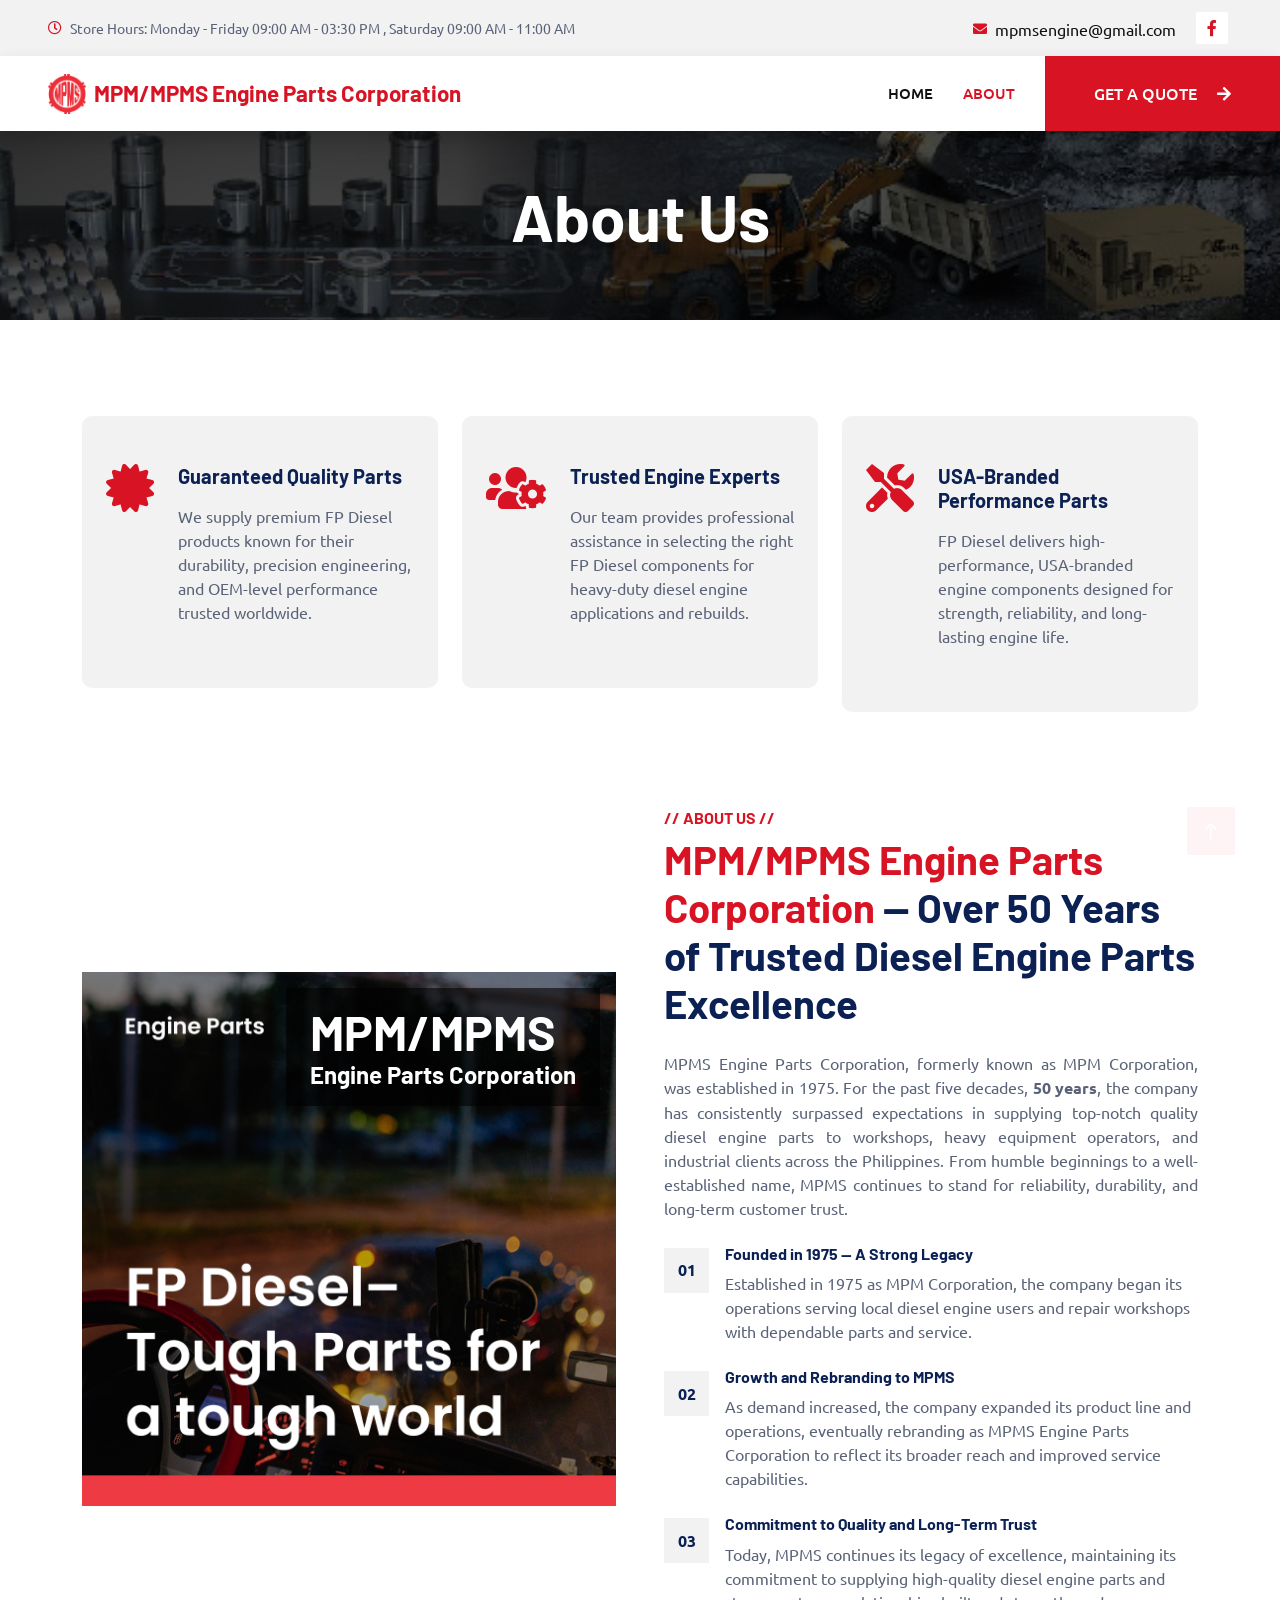
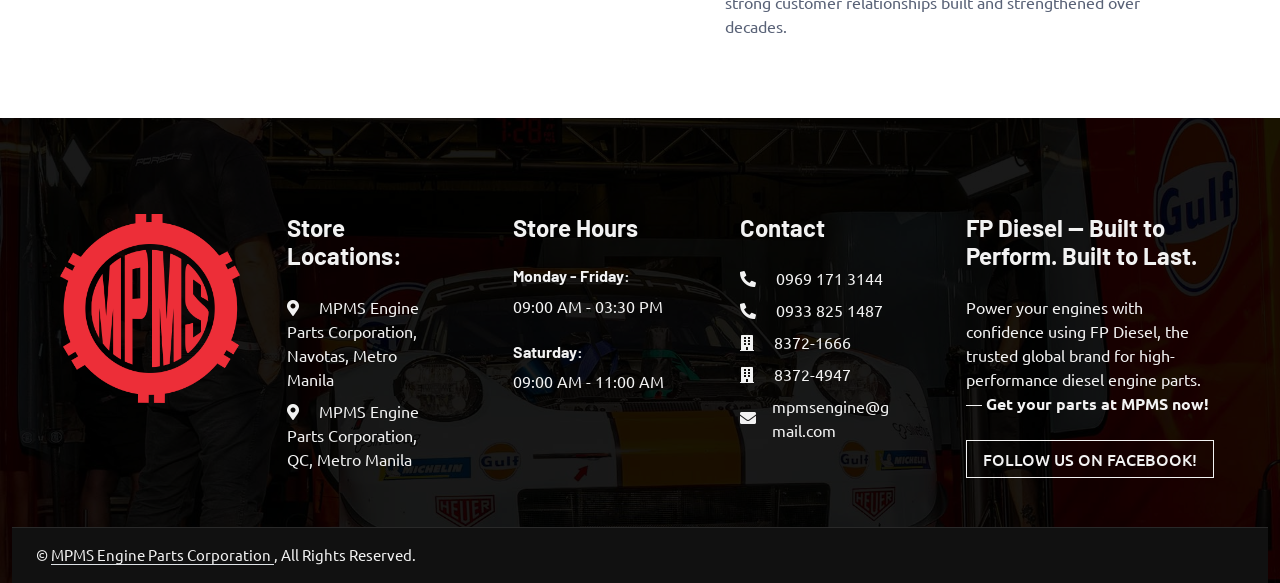
==== about.html @ 80868a24 "first" ====
<!DOCTYPE html>
<html lang="en">

<head>
    <meta charset="utf-8">
    <title>MPM/MPMS Engine Parts Corp.</title>
    <meta content="width=device-width, initial-scale=1.0" name="viewport">
    <meta content="" name="keywords">
    <meta content="" name="description">

    <!-- Favicon -->
    <link rel="icon" type="image/png" href="img/MPMSLogo.png">

    <!-- Google Web Fonts -->
    <link rel="preconnect" href="https://fonts.googleapis.com">
    <link rel="preconnect" href="https://fonts.gstatic.com" crossorigin>
    <link href="https://fonts.googleapis.com/css2?family=Barlow:wght@600;700&family=Ubuntu:wght@400;500&display=swap" rel="stylesheet"> 

    <!-- Icon Font Stylesheet -->
    <link href="https://cdnjs.cloudflare.com/ajax/libs/font-awesome/5.10.0/css/all.min.css" rel="stylesheet">
    <link href="https://cdn.jsdelivr.net/npm/bootstrap-icons@1.4.1/font/bootstrap-icons.css" rel="stylesheet">

    <!-- Libraries Stylesheet -->
    <link href="lib/animate/animate.min.css" rel="stylesheet">
    <link href="lib/owlcarousel/assets/owl.carousel.min.css" rel="stylesheet">
    <link href="lib/tempusdominus/css/tempusdominus-bootstrap-4.min.css" rel="stylesheet" />

    <!-- Customized Bootstrap Stylesheet -->
    <link href="css/bootstrap.min.css" rel="stylesheet">

    <!-- Template Stylesheet -->
    <link href="css/style.css" rel="stylesheet">
</head>

<body>
    <!-- Spinner Start -->
    <div id="spinner" class="show bg-white position-fixed translate-middle w-100 vh-100 top-50 start-50 d-flex align-items-center justify-content-center">
        <div class="spinner-border text-primary" style="width: 3rem; height: 3rem;" role="status">
            <span class="sr-only">Loading...</span>
        </div>
    </div>
    <!-- Spinner End -->


<!-- Topbar Start -->
<div class="container-fluid bg-light p-0">
    <div class="row gx-0 d-none d-lg-flex">

        <!-- LEFT SIDE -->
        <div class="col-lg-7 px-5 text-start">

            <div class="h-100 d-inline-flex align-items-center py-3">
                <small class="far fa-clock text-primary me-2"></small>
                <small>Store Hours: Monday - Friday 09:00 AM - 03:30 PM , Saturday 09:00 AM - 11:00 AM</small>
            </div>

        </div>

        <!-- RIGHT SIDE -->
        <div class="col-lg-5 px-5 text-end">

            <!-- PHONE -->
            <!--<div class="h-100 d-inline-flex align-items-center py-3 me-3">
                <small class="fa fa-phone-alt text-primary me-2"></small>
                <small>0969 171 3144 / 0933 825 1487</small>
            </div>-->

            <!-- EMAIL (NEW) -->
            <div class="h-100 d-inline-flex align-items-center py-3 me-3">
                <small class="fa fa-envelope text-primary me-2"></small>
                <a href="mailto:mpmsengine@gmail.com" class="text-decoration-none text-dark">
    mpmsengine@gmail.com
</a>
            </div>

            <!-- SOCIAL ICONS -->
            <div class="h-100 d-inline-flex align-items-center">

                <a class="btn btn-sm-square bg-white text-primary me-1"
                   href="https://www.facebook.com/MPMSEnginePartsCorporation"
                   target="_blank">
                    <i class="fab fa-facebook-f"></i>
                </a>

            </div>

        </div>

    </div>
</div>
<!-- Topbar End -->


<!-- Navbar Start -->
<nav class="navbar navbar-expand-lg bg-white navbar-light shadow sticky-top p-0">

    <!-- LOGO + TITLE -->
    <a href="index.html"
       class="navbar-brand d-flex align-items-center px-3 px-lg-5 m-0">

        <!-- REPLACED ICON WITH IMAGE LOGO -->
        <img src="img/MPMSLogo.png"
             alt="MPMS Logo"
             class="me-2"
             style="height:40px; width:auto;">

        <h2 class="m-0 text-primary brand-title">
            MPM/MPMS Engine Parts Corporation
        </h2>
    </a>

    <!-- MOBILE TOGGLER -->
    <button type="button"
            class="navbar-toggler me-3"
            data-bs-toggle="collapse"
            data-bs-target="#navbarCollapse">

        <span class="navbar-toggler-icon"></span>
    </button>

    <!-- NAV LINKS -->
    <div class="collapse navbar-collapse" id="navbarCollapse">
        <div class="navbar-nav ms-auto p-4 p-lg-0">

            <a href="index.html" class="nav-item nav-link">Home</a>

            <a href="about.html" class="nav-item nav-link active">About</a>

            <!--<a href="service.html" class="nav-item nav-link">Services</a>-->

            <a href="contact.html" class="nav-item nav-link d-lg-none">
                Contact
            </a>

        </div>

        <!-- DESKTOP BUTTON -->
        <a href="contact.html"
           class="btn btn-primary py-4 px-lg-5 d-none d-lg-block">
            Get A Quote
            <i class="fa fa-arrow-right ms-3"></i>
        </a>
    </div>
</nav>
<!-- Navbar End -->


<!-- RESPONSIVE NAVBAR CSS -->
<style>

    .navbar {
        min-height: 75px;
    }

    /* AUTO SCALING TEXT */
    .brand-title {
        font-size: clamp(0.85rem, 2vw, 1.4rem);
        white-space: normal;
        line-height: 1.2;
    }

    @media (max-width: 991px) {

        .navbar-brand {
            width: 80%;
            padding-right: 10px;
        }

        .navbar-toggler {
            flex-shrink: 0;
        }

        .navbar-collapse {
            background: #fff;
            padding-bottom: 15px;
        }

        .navbar-nav .nav-link {
            padding: 10px 0;
        }
    }

    @media (max-width: 576px) {

        .navbar-brand {
            width: 75%;
        }
    }

</style>



    <!-- Page Header Start -->
    <div class="container-fluid page-header mb-5 p-0" style="background-image: url(img/Header.jpg);">
        <div class="container-fluid page-header-inner py-5">
            <div class="container text-center">
                <h1 class="display-3 text-white mb-3 animated slideInDown">About Us</h1>
                <nav aria-label="breadcrumb">
                    <!--<ol class="breadcrumb justify-content-center text-uppercase">
                        <li class="breadcrumb-item"><a href="#">Home</a></li>
                        <li class="breadcrumb-item"><a href="#">Pages</a></li>
                        <li class="breadcrumb-item text-white active" aria-current="page">About</li>
                    </ol>-->
                </nav>
            </div>
        </div>
    </div>
    <!-- Page Header End -->


<!-- Service Start -->
<div class="container-xxl py-5">
    <div class="container">
        <div class="row g-4">

            <!-- SERVICE 1 -->
            <div class="col-lg-4 col-md-6 wow fadeInUp" data-wow-delay="0.1s">
                <div class="d-flex bg-light py-5 px-4 service-card">
                    <i class="fa fa-certificate fa-3x text-primary flex-shrink-0"></i>
                    <div class="ps-4">
                        <h5 class="mb-3">Guaranteed Quality Parts</h5>
                        <p>
                            We supply premium FP Diesel products known for their durability,
                            precision engineering, and OEM-level performance trusted worldwide.
                        </p>
                        <!--<a class="text-secondary border-bottom" href="#">Learn More</a>-->
                    </div>
                </div>
            </div>

            <!-- SERVICE 2 -->
            <div class="col-lg-4 col-md-6 wow fadeInUp" data-wow-delay="0.3s">
                <div class="d-flex bg-light py-5 px-4 service-card">
                    <i class="fa fa-users-cog fa-3x text-primary flex-shrink-0"></i>
                    <div class="ps-4">
                        <h5 class="mb-3">Trusted Engine Experts</h5>
                        <p>
                            Our team provides professional assistance in selecting the right FP Diesel
                            components for heavy-duty diesel engine applications and rebuilds.
                        </p>
                        <!--<a class="text-secondary border-bottom" href="#">Learn More</a>-->
                    </div>
                </div>
            </div>

            <!-- SERVICE 3 -->
            <div class="col-lg-4 col-md-6 wow fadeInUp" data-wow-delay="0.5s">
                <div class="d-flex bg-light py-5 px-4 service-card">
                    <i class="fa fa-tools fa-3x text-primary flex-shrink-0"></i>
                    <div class="ps-4">
                        <h5 class="mb-3">USA-Branded Performance Parts</h5>
                        <p>
                            FP Diesel delivers high-performance, USA-branded engine components
                            designed for strength, reliability, and long-lasting engine life.
                        </p>
                        <!--<a class="text-secondary border-bottom" href="#">Learn More</a>-->
                    </div>
                </div>
            </div>

        </div>
    </div>
</div>
<!-- Service End -->


<!-- About Start -->
<style>
/* Desktop ONLY justification */
@media (min-width: 992px) {
    .text-justify-desktop {
        text-align: justify;
        text-justify: inter-word;
    }
}

/* Mobile readability fallback */
@media (max-width: 991.98px) {
    .text-justify-desktop {
        text-align: left;
    }
}
</style>

<div class="container-xxl py-5">
    <div class="container">
        <div class="row g-5 align-items-center">

            <!-- IMAGE -->
            <div class="col-lg-6 d-flex align-items-center">
                <div class="position-relative w-100 wow fadeIn" data-wow-delay="0.1s">

                    <img class="img-fluid w-100"
                         src="img/engineparts.jpg"
                         alt="MPMS Engine Parts Corporation">

                    <div class="position-absolute top-0 end-0 m-3 py-3 px-4"
                         style="background: rgba(0, 0, 0, 0.6);">
                        <h1 class="display-5 text-white mb-0">MPM/MPMS</h1>
                        <h4 class="text-white mb-0">Engine Parts Corporation</h4>
                    </div>

                </div>
            </div>

            <!-- CONTENT -->
            <div class="col-lg-6">

                <h6 class="text-primary text-uppercase">// About Us //</h6>

                <h1 class="mb-4">
                    <span class="text-primary">MPM/MPMS Engine Parts Corporation</span>
                    — Over 50 Years of Trusted Diesel Engine Parts Excellence
                </h1>

                <p class="mb-4 text-justify-desktop">
                    MPMS Engine Parts Corporation, formerly known as MPM Corporation, was established in 1975.
                    For the past five decades, <strong>50 years</strong>, the company has consistently surpassed expectations in
                    supplying top-notch quality diesel engine parts to workshops, heavy equipment operators,
                    and industrial clients across the Philippines. From humble beginnings to a well-established name,
                    MPMS continues to stand for reliability, durability, and long-term customer trust.
                </p>

                <div class="row g-4 mb-3 pb-3">

                    <!-- 1 -->
                    <div class="col-12 wow fadeIn" data-wow-delay="0.1s">
                        <div class="d-flex">
                            <div class="bg-light d-flex flex-shrink-0 align-items-center justify-content-center mt-1"
                                 style="width: 45px; height: 45px;">
                                <span class="fw-bold text-secondary">01</span>
                            </div>
                            <div class="ps-3">
                                <h6>Founded in 1975 — A Strong Legacy</h6>
                                <span>
                                    Established in 1975 as MPM Corporation, the company began its operations
                                    serving local diesel engine users and repair workshops with dependable parts and service.
                                </span>
                            </div>
                        </div>
                    </div>

                    <!-- 2 -->
                    <div class="col-12 wow fadeIn" data-wow-delay="0.3s">
                        <div class="d-flex">
                            <div class="bg-light d-flex flex-shrink-0 align-items-center justify-content-center mt-1"
                                 style="width: 45px; height: 45px;">
                                <span class="fw-bold text-secondary">02</span>
                            </div>
                            <div class="ps-3">
                                <h6>Growth and Rebranding to MPMS</h6>
                                <span>
                                    As demand increased, the company expanded its product line and operations,
                                    eventually rebranding as MPMS Engine Parts Corporation to reflect its broader reach
                                    and improved service capabilities.
                                </span>
                            </div>
                        </div>
                    </div>

                    <!-- 3 -->
                    <div class="col-12 wow fadeIn" data-wow-delay="0.5s">
                        <div class="d-flex">
                            <div class="bg-light d-flex flex-shrink-0 align-items-center justify-content-center mt-1"
                                 style="width: 45px; height: 45px;">
                                <span class="fw-bold text-secondary">03</span>
                            </div>
                            <div class="ps-3">
                                <h6>Commitment to Quality and Long-Term Trust</h6>
                                <span>
                                    Today, MPMS continues its legacy of excellence, maintaining its commitment to
                                    supplying high-quality diesel engine parts and strong customer relationships built
                                    and strengthened over decades.
                                </span>
                            </div>
                        </div>
                    </div>

                </div>

            </div>

        </div>
    </div>
</div>
<!-- About End -->


    <!-- Fact Start
    <div class="container-fluid fact bg-dark my-5 py-5">
        <div class="container">
            <div class="row g-4">
                <div class="col-md-6 col-lg-3 text-center wow fadeIn" data-wow-delay="0.1s">
                    <i class="fa fa-check fa-2x text-white mb-3"></i>
                    <h2 class="text-white mb-2" data-toggle="counter-up">1234</h2>
                    <p class="text-white mb-0">Years Experience</p>
                </div>
                <div class="col-md-6 col-lg-3 text-center wow fadeIn" data-wow-delay="0.3s">
                    <i class="fa fa-users-cog fa-2x text-white mb-3"></i>
                    <h2 class="text-white mb-2" data-toggle="counter-up">1234</h2>
                    <p class="text-white mb-0">Expert Technicians</p>
                </div>
                <div class="col-md-6 col-lg-3 text-center wow fadeIn" data-wow-delay="0.5s">
                    <i class="fa fa-users fa-2x text-white mb-3"></i>
                    <h2 class="text-white mb-2" data-toggle="counter-up">1234</h2>
                    <p class="text-white mb-0">Satisfied Clients</p>
                </div>
                <div class="col-md-6 col-lg-3 text-center wow fadeIn" data-wow-delay="0.7s">
                    <i class="fa fa-car fa-2x text-white mb-3"></i>
                    <h2 class="text-white mb-2" data-toggle="counter-up">1234</h2>
                    <p class="text-white mb-0">Compleate Projects</p>
                </div>
            </div>
        </div>
    </div>
    Fact End -->


    <!-- Team Start
    <div class="container-xxl py-5">
        <div class="container">
            <div class="text-center wow fadeInUp" data-wow-delay="0.1s">
                <h6 class="text-primary text-uppercase">// Our Technicians //</h6>
                <h1 class="mb-5">Our Expert Technicians</h1>
            </div>
            <div class="row g-4">
                <div class="col-lg-3 col-md-6 wow fadeInUp" data-wow-delay="0.1s">
                    <div class="team-item">
                        <div class="position-relative overflow-hidden">
                            <img class="img-fluid" src="img/team-1.jpg" alt="">
                            <div class="team-overlay position-absolute start-0 top-0 w-100 h-100">
                                <a class="btn btn-square mx-1" href=""><i class="fab fa-facebook-f"></i></a>
                                <a class="btn btn-square mx-1" href=""><i class="fab fa-twitter"></i></a>
                                <a class="btn btn-square mx-1" href=""><i class="fab fa-instagram"></i></a>
                            </div>
                        </div>
                        <div class="bg-light text-center p-4">
                            <h5 class="fw-bold mb-0">Full Name</h5>
                            <small>Designation</small>
                        </div>
                    </div>
                </div>
                <div class="col-lg-3 col-md-6 wow fadeInUp" data-wow-delay="0.3s">
                    <div class="team-item">
                        <div class="position-relative overflow-hidden">
                            <img class="img-fluid" src="img/team-2.jpg" alt="">
                            <div class="team-overlay position-absolute start-0 top-0 w-100 h-100">
                                <a class="btn btn-square mx-1" href=""><i class="fab fa-facebook-f"></i></a>
                                <a class="btn btn-square mx-1" href=""><i class="fab fa-twitter"></i></a>
                                <a class="btn btn-square mx-1" href=""><i class="fab fa-instagram"></i></a>
                            </div>
                        </div>
                        <div class="bg-light text-center p-4">
                            <h5 class="fw-bold mb-0">Full Name</h5>
                            <small>Designation</small>
                        </div>
                    </div>
                </div>
                <div class="col-lg-3 col-md-6 wow fadeInUp" data-wow-delay="0.5s">
                    <div class="team-item">
                        <div class="position-relative overflow-hidden">
                            <img class="img-fluid" src="img/team-3.jpg" alt="">
                            <div class="team-overlay position-absolute start-0 top-0 w-100 h-100">
                                <a class="btn btn-square mx-1" href=""><i class="fab fa-facebook-f"></i></a>
                                <a class="btn btn-square mx-1" href=""><i class="fab fa-twitter"></i></a>
                                <a class="btn btn-square mx-1" href=""><i class="fab fa-instagram"></i></a>
                            </div>
                        </div>
                        <div class="bg-light text-center p-4">
                            <h5 class="fw-bold mb-0">Full Name</h5>
                            <small>Designation</small>
                        </div>
                    </div>
                </div>
                <div class="col-lg-3 col-md-6 wow fadeInUp" data-wow-delay="0.7s">
                    <div class="team-item">
                        <div class="position-relative overflow-hidden">
                            <img class="img-fluid" src="img/team-4.jpg" alt="">
                            <div class="team-overlay position-absolute start-0 top-0 w-100 h-100">
                                <a class="btn btn-square mx-1" href=""><i class="fab fa-facebook-f"></i></a>
                                <a class="btn btn-square mx-1" href=""><i class="fab fa-twitter"></i></a>
                                <a class="btn btn-square mx-1" href=""><i class="fab fa-instagram"></i></a>
                            </div>
                        </div>
                        <div class="bg-light text-center p-4">
                            <h5 class="fw-bold mb-0">Full Name</h5>
                            <small>Designation</small>
                        </div>
                    </div>
                </div>
            </div>
        </div>
    </div>
    Team End -->
        

<!-- Footer Start -->
<div class="container-fluid bg-dark text-light footer pt-5 wow fadeIn"
     data-wow-delay="0.1s">

    <div class="container-fluid py-5 px-lg-5">
        <div class="row g-5 align-items-start justify-content-between">

            <!-- LOGO -->
            <div class="col-lg-2 col-md-6 text-center text-lg-start ps-lg-4">
                <img src="img/MPMSLogo.png"
                     alt="MPMS Engine Parts Corporation"
                     class="img-fluid mb-3"
                     style="max-width: 180px;">
            </div>

            <!-- STORE LOCATIONS -->
            <div class="col-lg-2 col-md-6">
                <h4 class="text-light mb-4">Store Locations:</h4>

                <p class="mb-2">
                    <i class="fa fa-map-marker-alt me-3"></i>
                    <a href="https://www.google.com/maps?q=MPMS+Engine+Parts+Corporation+Navotas+Metro+Manila"
                       target="_blank"
                       class="text-light text-decoration-none">
                        MPMS Engine Parts Corporation, Navotas, Metro Manila
                    </a>
                </p>

                <p class="mb-2">
                    <i class="fa fa-map-marker-alt me-3"></i>
                    <a href="https://www.google.com/maps?q=MPMS+Engine+Parts+Corporation+QC+Metro+Manila"
                       target="_blank"
                       class="text-light text-decoration-none">
                        MPMS Engine Parts Corporation, QC, Metro Manila
                    </a>
                </p>
            </div>

            <!-- STORE HOURS -->
            <div class="col-lg-2 col-md-6">
                <h4 class="text-light mb-4">Store Hours</h4>

                <h6 class="text-light">Monday - Friday:</h6>
                <p class="mb-4">09:00 AM - 03:30 PM</p>

                <h6 class="text-light">Saturday:</h6>
                <p class="mb-0">09:00 AM - 11:00 AM</p>
            </div>

            <!-- CONTACT -->
            <div class="col-lg-2 col-md-6">
                <h4 class="text-light mb-4">Contact</h4>

                <p class="mb-2">
                    <a href="tel:+639691713144" class="text-light text-decoration-none">
                        <i class="fa fa-phone-alt me-3"></i>
                        0969 171 3144
                    </a>
                </p>

                <p class="mb-2">
                    <a href="tel:+639338251487" class="text-light text-decoration-none">
                        <i class="fa fa-phone-alt me-3"></i>
                        0933 825 1487
                    </a>
                </p>

                <p class="mb-2">
                    <a href="tel:+63283721666" class="text-light text-decoration-none">
                        <i class="fa fa-building me-3"></i>
                        8372-1666
                    </a>
                </p>

                <p class="mb-2">
                    <a href="tel:+63283724947" class="text-light text-decoration-none">
                        <i class="fa fa-building me-3"></i>
                        8372-4947
                    </a>
                </p>

                <p class="mb-2 d-flex align-items-center">
                    <i class="fa fa-envelope me-3"></i>
                    <a href="mailto:mpmsengine@gmail.com"
                       class="text-light text-decoration-none text-break">
                        mpmsengine@gmail.com
                    </a>
                </p>
            </div>

            <!-- FP DIESEL -->
            <div class="col-lg-3 col-md-6">
                <h4 class="text-light mb-4">
                    FP Diesel — Built to Perform. Built to Last.
                </h4>

                <p>
                    Power your engines with confidence using FP Diesel,
                    the trusted global brand for high-performance diesel engine parts. —
                    <span class="fw-bold text-light">Get your parts at MPMS now!</span>
                </p>

                <div class="d-flex pt-2">
                    <a class="btn btn-outline-light px-3"
                       href="https://www.facebook.com/MPMSEnginePartsCorporation"
                       target="_blank">
                        Follow Us on Facebook!
                    </a>
                </div>
            </div>

        </div>
    </div>

    <!-- COPYRIGHT (FULL WIDTH FLUSH BOTTOM) -->
    <div class="container-fluid bg-dark text-light px-0">
        <div class="copyright py-3 m-0 border-top"
             style="border-color: rgba(255,255,255,0.1) !important;">
            <div class="row w-100 m-0">

                <!-- LEFT -->
                <div class="col-md-6 text-center text-md-start ps-lg-4">
                    &copy;
                    <a class="border-bottom text-light"
                       href="https://www.facebook.com/MPMSEnginePartsCorporation">
                        MPMS Engine Parts Corporation
                    </a>,
                    All Rights Reserved.
                </div>

                <!-- RIGHT -->
                <div class="col-md-6 text-center text-md-end pe-lg-4">
                    <div class="footer-menu"></div>
                </div>

            </div>
        </div>
    </div>

</div>
<!-- Footer End -->


    <!-- Back to Top -->
    <a href="#" class="btn btn-lg btn-primary btn-lg-square back-to-top"><i class="bi bi-arrow-up"></i></a>


    <!-- JavaScript Libraries -->
    <script src="https://code.jquery.com/jquery-3.4.1.min.js"></script>
    <script src="https://cdn.jsdelivr.net/npm/bootstrap@5.0.0/dist/js/bootstrap.bundle.min.js"></script>
    <script src="lib/wow/wow.min.js"></script>
    <script src="lib/easing/easing.min.js"></script>
    <script src="lib/waypoints/waypoints.min.js"></script>
    <script src="lib/counterup/counterup.min.js"></script>
    <script src="lib/owlcarousel/owl.carousel.min.js"></script>
    <script src="lib/tempusdominus/js/moment.min.js"></script>
    <script src="lib/tempusdominus/js/moment-timezone.min.js"></script>
    <script src="lib/tempusdominus/js/tempusdominus-bootstrap-4.min.js"></script>

    <!-- Template Javascript -->
    <script src="js/main.js"></script>
</body>

</html>
---- css/style.css ----
/********** Template CSS **********/
:root {
    --primary: #D81324;
    --secondary: #0B2154;
    --light: #F2F2F2;
    --dark: #111111;
}

.fw-medium {
    font-weight: 600 !important;
}

.back-to-top {
    position: fixed;
    display: none;
    right: 45px;
    bottom: 45px;
    z-index: 99;
}


/*** Spinner ***/
#spinner {
    opacity: 0;
    visibility: hidden;
    transition: opacity .5s ease-out, visibility 0s linear .5s;
    z-index: 99999;
}

#spinner.show {
    transition: opacity .5s ease-out, visibility 0s linear 0s;
    visibility: visible;
    opacity: 1;
}


/*** Button ***/
.btn {
    font-weight: 500;
    text-transform: uppercase;
    transition: .5s;
}

.btn.btn-primary,
.btn.btn-secondary {
    color: #FFFFFF;
}

.btn-square {
    width: 38px;
    height: 38px;
}

.btn-sm-square {
    width: 32px;
    height: 32px;
}

.btn-lg-square {
    width: 48px;
    height: 48px;
}

.btn-square,
.btn-sm-square,
.btn-lg-square {
    padding: 0;
    display: flex;
    align-items: center;
    justify-content: center;
    font-weight: normal;
    border-radius: 2px;
}


/*** Navbar ***/
.navbar .dropdown-toggle::after {
    border: none;
    content: "\f107";
    font-family: "Font Awesome 5 Free";
    font-weight: 900;
    vertical-align: middle;
    margin-left: 8px;
}

.navbar-light .navbar-nav .nav-link {
    margin-right: 30px;
    padding: 25px 0;
    color: #FFFFFF;
    font-size: 15px;
    text-transform: uppercase;
    outline: none;
}

.navbar-light .navbar-nav .nav-link:hover,
.navbar-light .navbar-nav .nav-link.active {
    color: var(--primary);
}

@media (max-width: 991.98px) {
    .navbar-light .navbar-nav .nav-link  {
        margin-right: 0;
        padding: 10px 0;
    }

    .navbar-light .navbar-nav {
        border-top: 1px solid #EEEEEE;
    }
}

.navbar-light .navbar-brand,
.navbar-light a.btn {
    height: 75px;
}

.navbar-light .navbar-nav .nav-link {
    color: var(--dark);
    font-weight: 500;
}

.navbar-light.sticky-top {
    top: -100px;
    transition: .5s;
}

@media (min-width: 992px) {
    .navbar .nav-item .dropdown-menu {
        display: block;
        border: none;
        margin-top: 0;
        top: 150%;
        opacity: 0;
        visibility: hidden;
        transition: .5s;
    }

    .navbar .nav-item:hover .dropdown-menu {
        top: 100%;
        visibility: visible;
        transition: .5s;
        opacity: 1;
    }
}


/*** Header ***/
.carousel-caption {
    top: 0;
    left: 0;
    right: 0;
    bottom: 0;
    background: rgba(0, 0, 0, .7);
    z-index: 1;
}

.carousel-control-prev,
.carousel-control-next {
    width: 10%;
}

.carousel-control-prev-icon,
.carousel-control-next-icon {
    width: 3rem;
    height: 3rem;
}

@media (max-width: 768px) {
    #header-carousel .carousel-item {
        position: relative;
        min-height: 450px;
    }
    
    #header-carousel .carousel-item img {
        position: absolute;
        width: 100%;
        height: 100%;
        object-fit: cover;
    }
}

.page-header {
    background-position: center center;
    background-repeat: no-repeat;
    background-size: cover;
}

.page-header-inner {
    background: rgba(0, 0, 0, .7);
}

.breadcrumb-item + .breadcrumb-item::before {
    color: var(--light);
}


/*** Facts ***/
.fact {
    background: linear-gradient(rgba(0, 0, 0, .7), rgba(0, 0, 0, .7)), url(../img/carousel-bg-1.jpg);
    background-position: center center;
    background-repeat: no-repeat;
    background-size: cover;
}


/*** Service ***/
.service .nav .nav-link {
    background: var(--light);
    transition: .5s;
}

.service .nav .nav-link.active {
    background: var(--primary);
}

.service .nav .nav-link.active h4 {
    color: #FFFFFF !important;
}

.service-card {
    transition: all 0.3s ease;
    border-radius: 10px;
}

.service-card:hover {
    transform: translateY(-8px);
    background: rgba(13, 110, 253, 0.08); /* soft primary glow */
    box-shadow: 0 10px 25px rgba(0,0,0,0.08);
}

.service-card i {
    transition: all 0.3s ease;
}

.service-card:hover i {
    color: #0d6efd;
    transform: scale(1.1);
}

/*** Booking ***/
.booking {
    background: linear-gradient(rgba(0, 0, 0, .7), rgba(0, 0, 0, .7)), url(../img/carousel-bg-2.jpg) center center no-repeat;
    background-size: cover;
}

.bootstrap-datetimepicker-widget.bottom {
    top: auto !important;
}

.bootstrap-datetimepicker-widget .table * {
    border-bottom-width: 0px;
}

.bootstrap-datetimepicker-widget .table th {
    font-weight: 500;
}

.bootstrap-datetimepicker-widget.dropdown-menu {
    padding: 10px;
    border-radius: 2px;
}

.bootstrap-datetimepicker-widget table td.active,
.bootstrap-datetimepicker-widget table td.active:hover {
    background: var(--primary);
}

.bootstrap-datetimepicker-widget table td.today::before {
    border-bottom-color: var(--primary);
}


/*** Team ***/
.team-item .team-overlay {
    display: flex;
    align-items: center;
    justify-content: center;
    background: var(--primary);
    transform: scale(0);
    transition: .5s;
}

.team-item:hover .team-overlay {
    transform: scale(1);
}

.team-item .team-overlay .btn {
    color: var(--primary);
    background: #FFFFFF;
}

.team-item .team-overlay .btn:hover {
    color: #FFFFFF;
    background: var(--secondary)
}


/*** Testimonial ***/
.testimonial-carousel .owl-item .testimonial-text,
.testimonial-carousel .owl-item.center .testimonial-text * {
    transition: .5s;
}

.testimonial-carousel .owl-item.center .testimonial-text {
    background: var(--primary) !important;
}

.testimonial-carousel .owl-item.center .testimonial-text * {
    color: #FFFFFF !important;
}

.testimonial-carousel .owl-dots {
    margin-top: 24px;
    display: flex;
    align-items: flex-end;
    justify-content: center;
}

.testimonial-carousel .owl-dot {
    position: relative;
    display: inline-block;
    margin: 0 5px;
    width: 15px;
    height: 15px;
    border: 1px solid #CCCCCC;
    transition: .5s;
}

.testimonial-carousel .owl-dot.active {
    background: var(--primary);
    border-color: var(--primary);
}


/*** Footer ***/
.footer {
    background: linear-gradient(rgba(0, 0, 0, .9), rgba(0, 0, 0, .9)), url(../img/carousel-bg-1.jpg) center center no-repeat;
    background-size: cover;
}

.footer .btn.btn-social {
    margin-right: 5px;
    width: 35px;
    height: 35px;
    display: flex;
    align-items: center;
    justify-content: center;
    color: var(--light);
    border: 1px solid #FFFFFF;
    border-radius: 35px;
    transition: .3s;
}

.footer .btn.btn-social:hover {
    color: var(--primary);
}

.footer .btn.btn-link {
    display: block;
    margin-bottom: 5px;
    padding: 0;
    text-align: left;
    color: #FFFFFF;
    font-size: 15px;
    font-weight: normal;
    text-transform: capitalize;
    transition: .3s;
}

.footer .btn.btn-link::before {
    position: relative;
    content: "\f105";
    font-family: "Font Awesome 5 Free";
    font-weight: 900;
    margin-right: 10px;
}

.footer .btn.btn-link:hover {
    letter-spacing: 1px;
    box-shadow: none;
}

.footer .copyright {
    padding: 25px 0;
    font-size: 15px;
    border-top: 1px solid rgba(256, 256, 256, .1);
}

.footer .copyright a {
    color: var(--light);
}

.footer .footer-menu a {
    margin-right: 15px;
    padding-right: 15px;
    border-right: 1px solid rgba(255, 255, 255, .3);
}

.footer .footer-menu a:last-child {
    margin-right: 0;
    padding-right: 0;
    border-right: none;
}
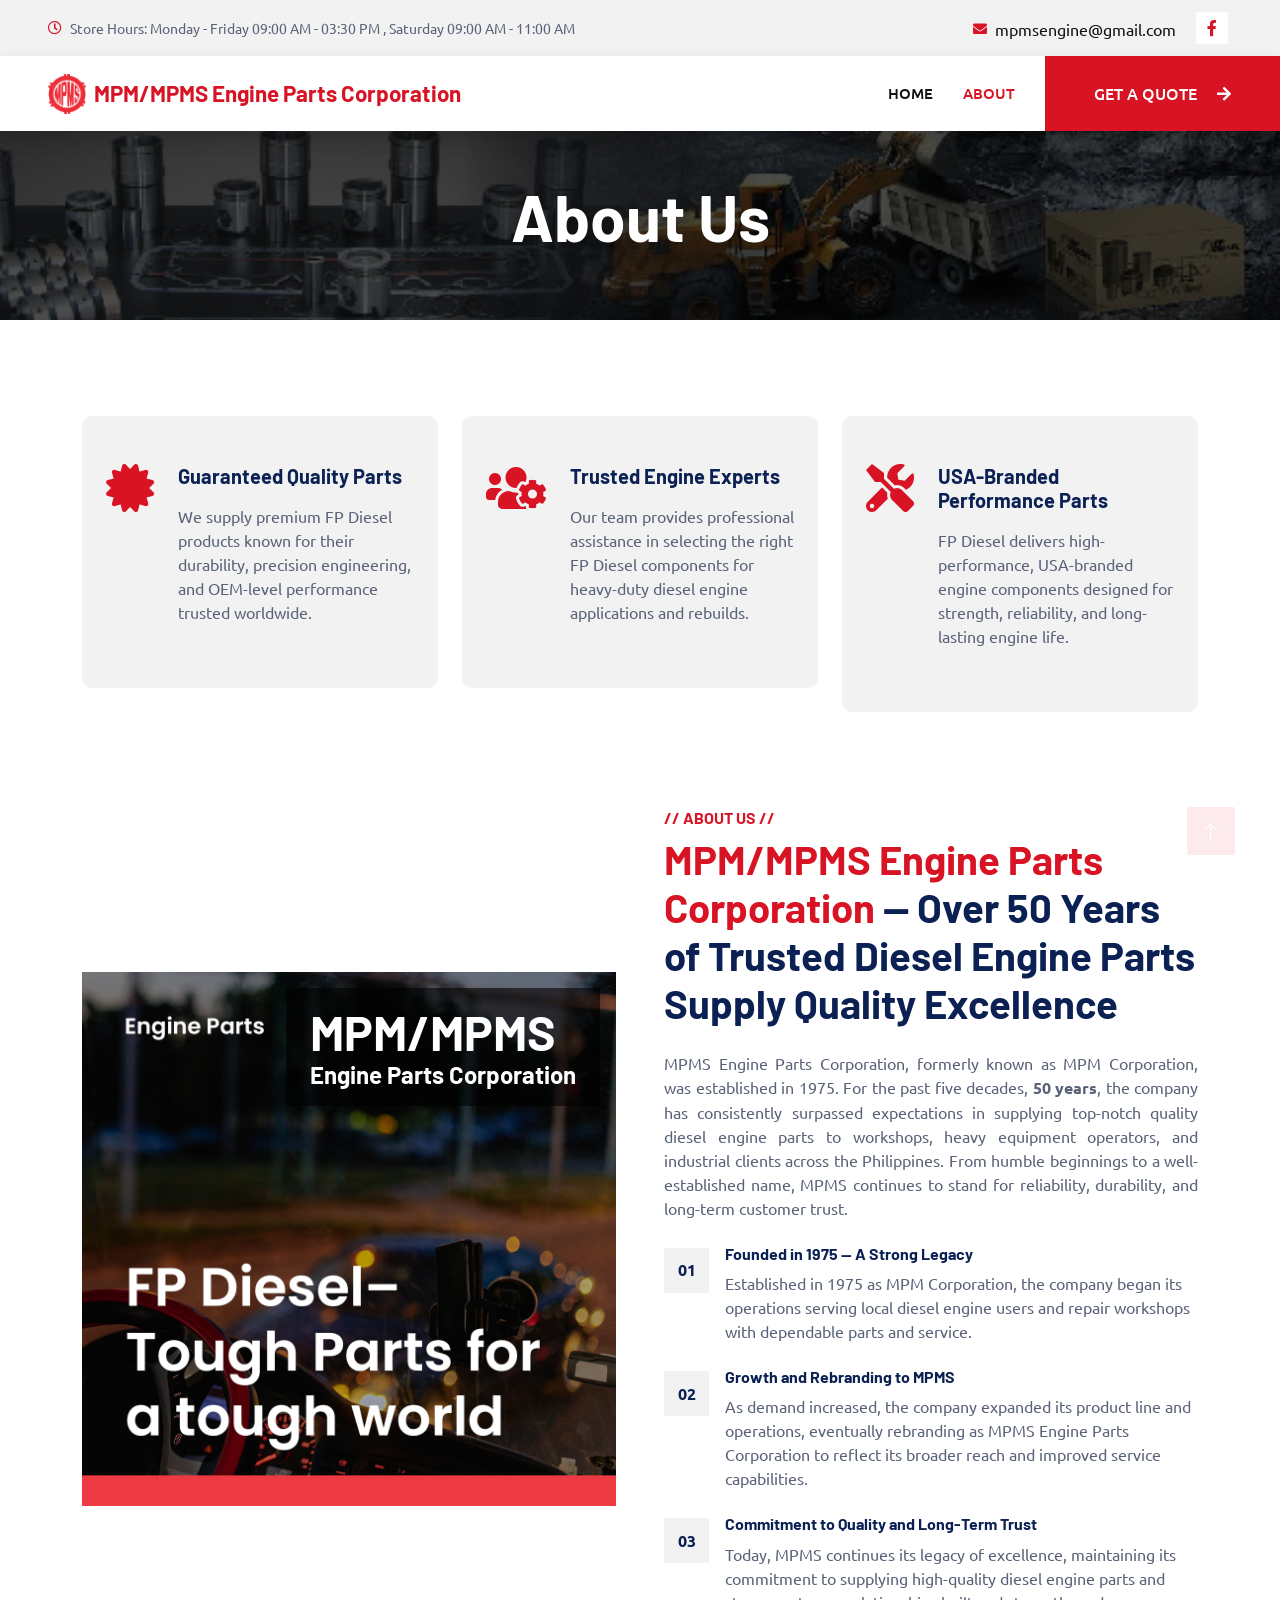
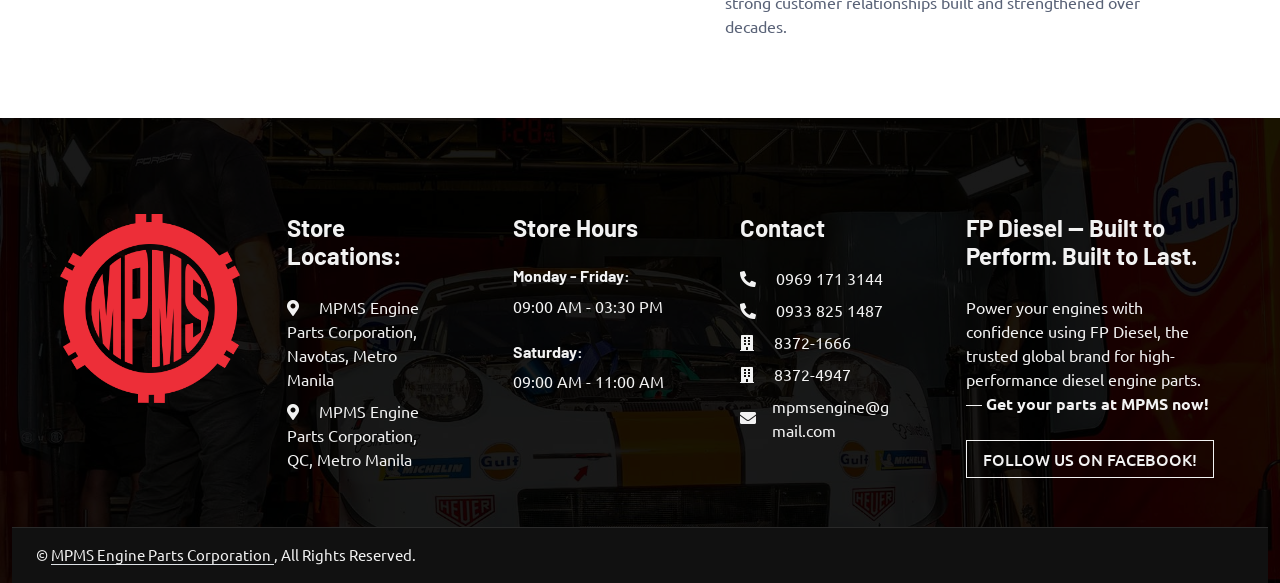
==== commit b3c4644b: "fixfix" ====
--- a/about.html
+++ b/about.html
@@ -311,7 +311,7 @@
 
                 <h1 class="mb-4">
                     <span class="text-primary">MPM/MPMS Engine Parts Corporation</span>
-                    — Over 50 Years of Trusted Diesel Engine Parts Excellence
+                    — Over 50 Years of Trusted Diesel Engine Parts Supply Quality Excellence
                 </h1>
 
                 <p class="mb-4 text-justify-desktop">
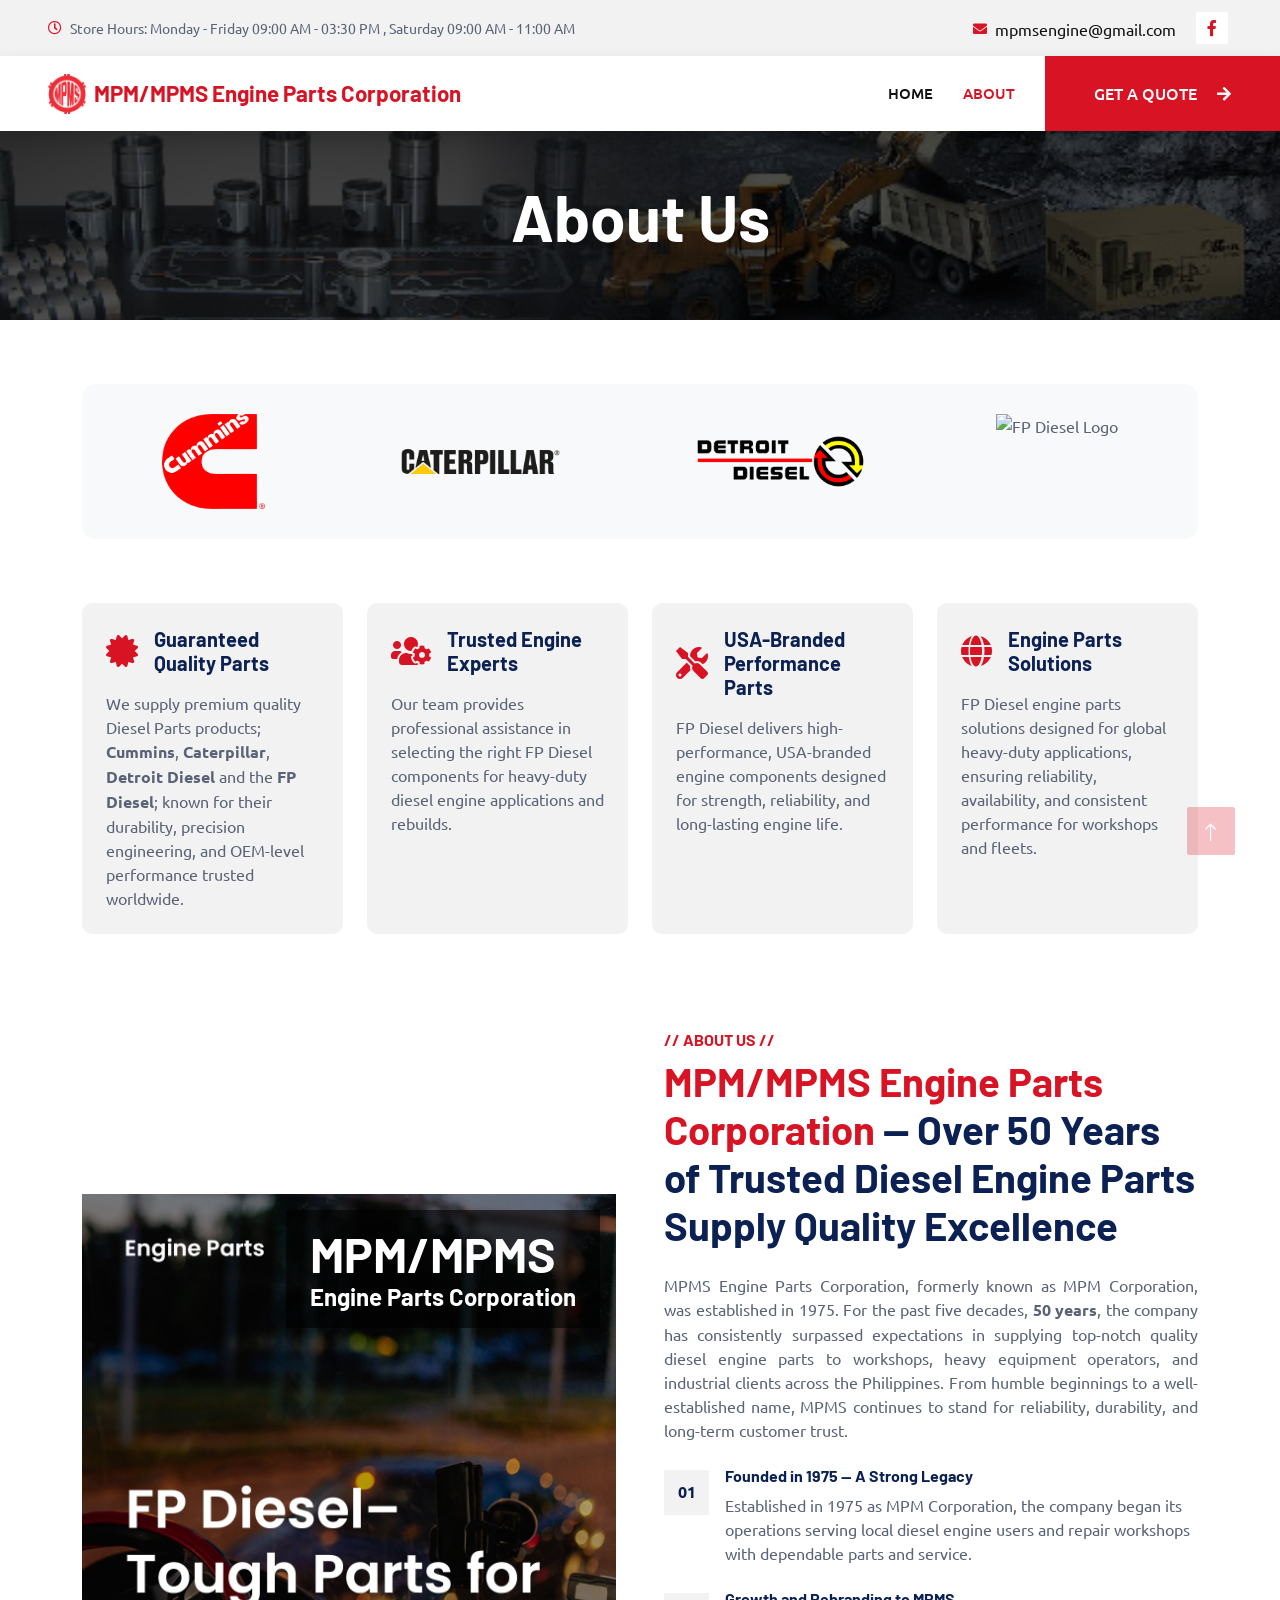
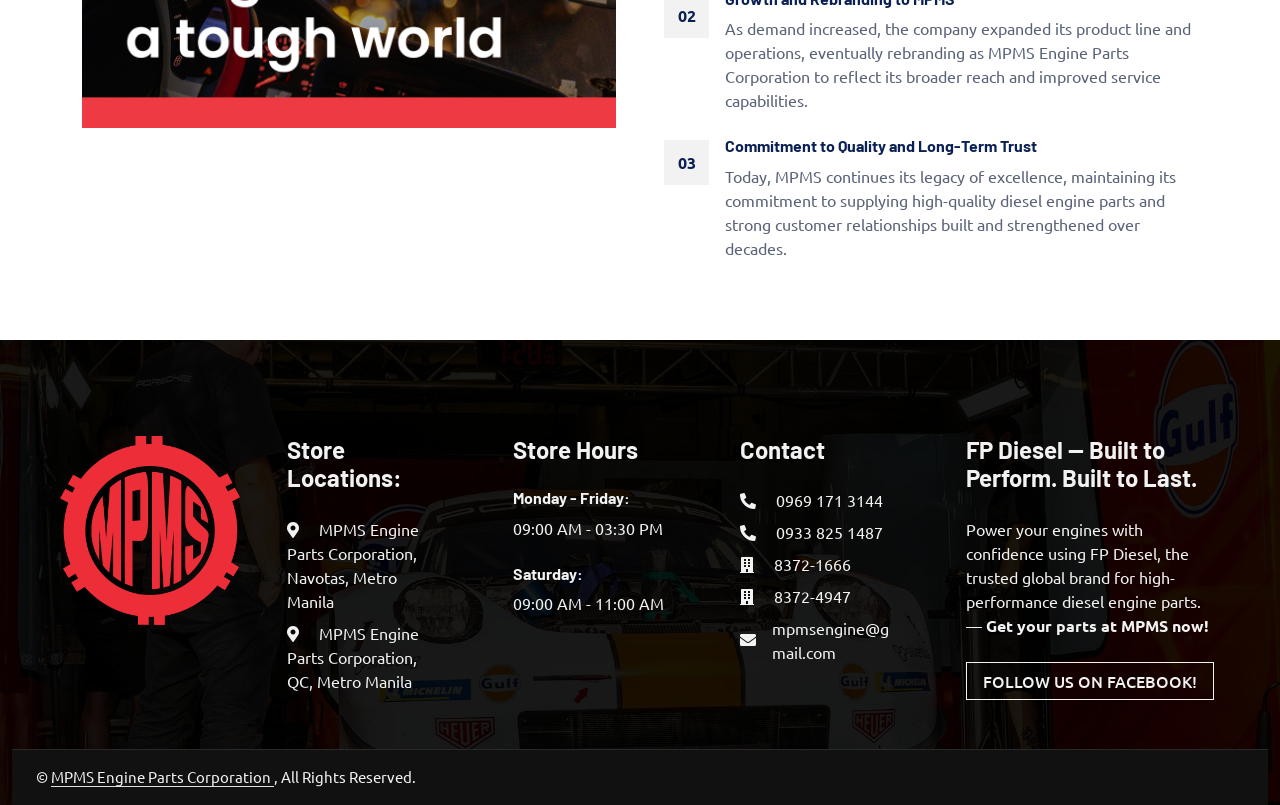
==== commit 0b28d65e: "main" ====
--- a/about.html
+++ b/about.html
@@ -209,57 +209,186 @@
     <!-- Page Header End -->
 
 
+<!-- LOGO STRIP START -->
+<div class="container-xxl py-3">
+    <div class="container">
+
+        <div class="logo-strip">
+
+            <div class="logo-track">
+
+                <!-- 4 LOGOS ONLY -->
+                <img src="img/Cummins.png" alt="Cummins Logo">
+                <img src="img/Caterpillar.png" alt="Caterpillar Logo">
+                <img src="img/DetroitDiesel.png" alt="Detroit Diesel Logo">
+                <img src="img/fpdiesel.png" alt="FP Diesel Logo">
+
+                <!-- MOBILE DUPLICATES ONLY -->
+                <img class="mobile-only" src="img/Cummins.png" alt="Cummins Logo">
+                <img class="mobile-only" src="img/Caterpillar.png" alt="Caterpillar Logo">
+                <img class="mobile-only" src="img/DetroitDiesel.png" alt="Detroit Diesel Logo">
+                <img class="mobile-only" src="img/fpdiesel.png" alt="FP Diesel Logo">
+
+            </div>
+
+        </div>
+
+    </div>
+</div>
+
+<style>
+
+/* OUTER STRIP */
+.logo-strip {
+    overflow: hidden;
+    background: #f8f9fa;
+    border-radius: 14px;
+
+    /* ✅ KEY FIX: balanced edge breathing space */
+    padding: 30px 80px;
+}
+
+/* DESKTOP LAYOUT */
+.logo-track {
+    display: flex;
+
+    /* ✅ FIX: spreads logos evenly across full width */
+    justify-content: space-between;
+
+    align-items: center;
+    width: 100%;
+}
+
+/* LOGOS */
+.logo-track img {
+    height: 95px;
+    width: auto;
+    object-fit: contain;
+    transition: all 0.3s ease;
+    cursor: pointer;
+}
+
+/* HOVER GLOW */
+.logo-track img:hover {
+    transform: scale(1.12);
+    filter: drop-shadow(0 0 12px rgba(0, 140, 255, 0.75))
+            drop-shadow(0 0 22px rgba(0, 140, 255, 0.45));
+}
+
+/* HIDE DUPLICATES ON DESKTOP */
+.mobile-only {
+    display: none;
+}
+
+/* =========================
+   MOBILE SCROLL MODE
+========================= */
+@media (max-width: 768px) {
+
+    .logo-strip {
+        padding: 18px 10px;
+    }
+
+    .logo-track {
+        justify-content: flex-start;
+        gap: 55px;
+        width: max-content;
+        animation: scrollLogos 18s linear infinite;
+    }
+
+    .logo-track img {
+        height: 70px;
+    }
+
+    .mobile-only {
+        display: inline-block;
+    }
+
+    @keyframes scrollLogos {
+        0% { transform: translateX(0); }
+        100% { transform: translateX(-50%); }
+    }
+}
+
+</style>
+<!-- LOGO STRIP END -->
+
 <!-- Service Start -->
 <div class="container-xxl py-5">
     <div class="container">
+
         <div class="row g-4">
 
             <!-- SERVICE 1 -->
-            <div class="col-lg-4 col-md-6 wow fadeInUp" data-wow-delay="0.1s">
-                <div class="d-flex bg-light py-5 px-4 service-card">
-                    <i class="fa fa-certificate fa-3x text-primary flex-shrink-0"></i>
-                    <div class="ps-4">
-                        <h5 class="mb-3">Guaranteed Quality Parts</h5>
-                        <p>
-                            We supply premium FP Diesel products known for their durability,
-                            precision engineering, and OEM-level performance trusted worldwide.
-                        </p>
-                        <!--<a class="text-secondary border-bottom" href="#">Learn More</a>-->
-                    </div>
+            <div class="col-12 col-md-6 col-lg-3 wow fadeInUp" data-wow-delay="0.1s">
+                <div class="bg-light p-4 service-card h-100">
+
+                    <div class="d-flex align-items-center mb-3">
+                        <i class="fa fa-certificate fa-2x text-primary me-3"></i>
+                        <h5 class="mb-0">Guaranteed Quality Parts</h5>
+                    </div>
+
+                    <p class="text-justify mb-0">
+                        We supply premium quality Diesel Parts products; <strong>Cummins</strong>, <strong>Caterpillar</strong>, <strong>Detroit Diesel</strong> and the <strong>FP Diesel</strong>; 
+                        known for their durability, precision engineering, and OEM-level performance trusted worldwide.
+                    </p>
+
                 </div>
             </div>
 
             <!-- SERVICE 2 -->
-            <div class="col-lg-4 col-md-6 wow fadeInUp" data-wow-delay="0.3s">
-                <div class="d-flex bg-light py-5 px-4 service-card">
-                    <i class="fa fa-users-cog fa-3x text-primary flex-shrink-0"></i>
-                    <div class="ps-4">
-                        <h5 class="mb-3">Trusted Engine Experts</h5>
-                        <p>
-                            Our team provides professional assistance in selecting the right FP Diesel
-                            components for heavy-duty diesel engine applications and rebuilds.
-                        </p>
-                        <!--<a class="text-secondary border-bottom" href="#">Learn More</a>-->
-                    </div>
+            <div class="col-12 col-md-6 col-lg-3 wow fadeInUp" data-wow-delay="0.2s">
+                <div class="bg-light p-4 service-card h-100">
+
+                    <div class="d-flex align-items-center mb-3">
+                        <i class="fa fa-users-cog fa-2x text-primary me-3"></i>
+                        <h5 class="mb-0">Trusted Engine Experts</h5>
+                    </div>
+
+                    <p class="text-justify mb-0">
+                        Our team provides professional assistance in selecting the right FP Diesel
+                        components for heavy-duty diesel engine applications and rebuilds.
+                    </p>
+
                 </div>
             </div>
 
             <!-- SERVICE 3 -->
-            <div class="col-lg-4 col-md-6 wow fadeInUp" data-wow-delay="0.5s">
-                <div class="d-flex bg-light py-5 px-4 service-card">
-                    <i class="fa fa-tools fa-3x text-primary flex-shrink-0"></i>
-                    <div class="ps-4">
-                        <h5 class="mb-3">USA-Branded Performance Parts</h5>
-                        <p>
-                            FP Diesel delivers high-performance, USA-branded engine components
-                            designed for strength, reliability, and long-lasting engine life.
-                        </p>
-                        <!--<a class="text-secondary border-bottom" href="#">Learn More</a>-->
-                    </div>
-                </div>
-            </div>
-
-        </div>
+            <div class="col-12 col-md-6 col-lg-3 wow fadeInUp" data-wow-delay="0.3s">
+                <div class="bg-light p-4 service-card h-100">
+
+                    <div class="d-flex align-items-center mb-3">
+                        <i class="fa fa-tools fa-2x text-primary me-3"></i>
+                        <h5 class="mb-0">USA-Branded Performance Parts</h5>
+                    </div>
+
+                    <p class="text-justify mb-0">
+                        FP Diesel delivers high-performance, USA-branded engine components
+                        designed for strength, reliability, and long-lasting engine life.
+                    </p>
+
+                </div>
+            </div>
+
+            <!-- SERVICE 4 -->
+            <div class="col-12 col-md-6 col-lg-3 wow fadeInUp" data-wow-delay="0.4s">
+                <div class="bg-light p-4 service-card h-100">
+
+                    <div class="d-flex align-items-center mb-3">
+                        <i class="fa fa-globe fa-2x text-primary me-3"></i>
+                        <h5 class="mb-0">Engine Parts Solutions</h5>
+                    </div>
+
+                    <p class="text-justify mb-0">
+                        FP Diesel engine parts solutions designed for global heavy-duty applications,
+                        ensuring reliability, availability, and consistent performance for workshops and fleets.
+                    </p>
+
+                </div>
+            </div>
+
+        </div>
+
     </div>
 </div>
 <!-- Service End -->
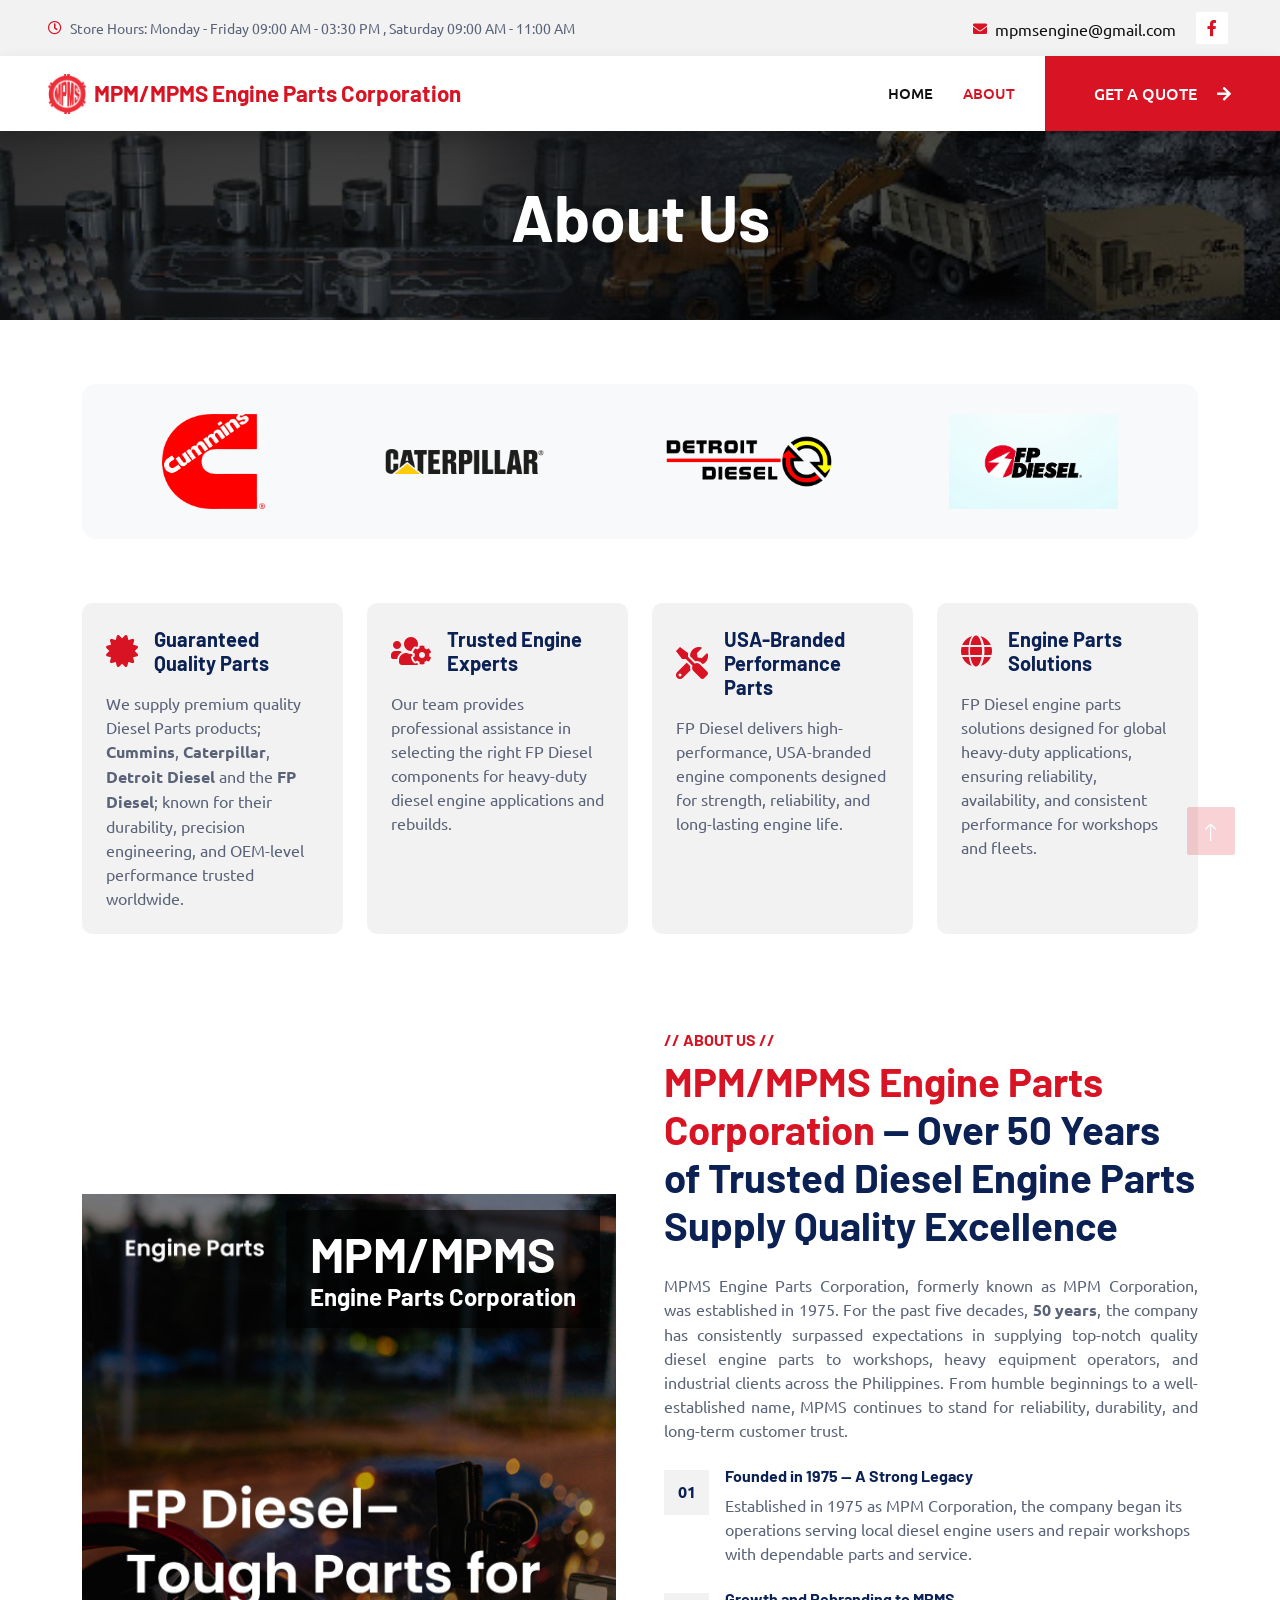
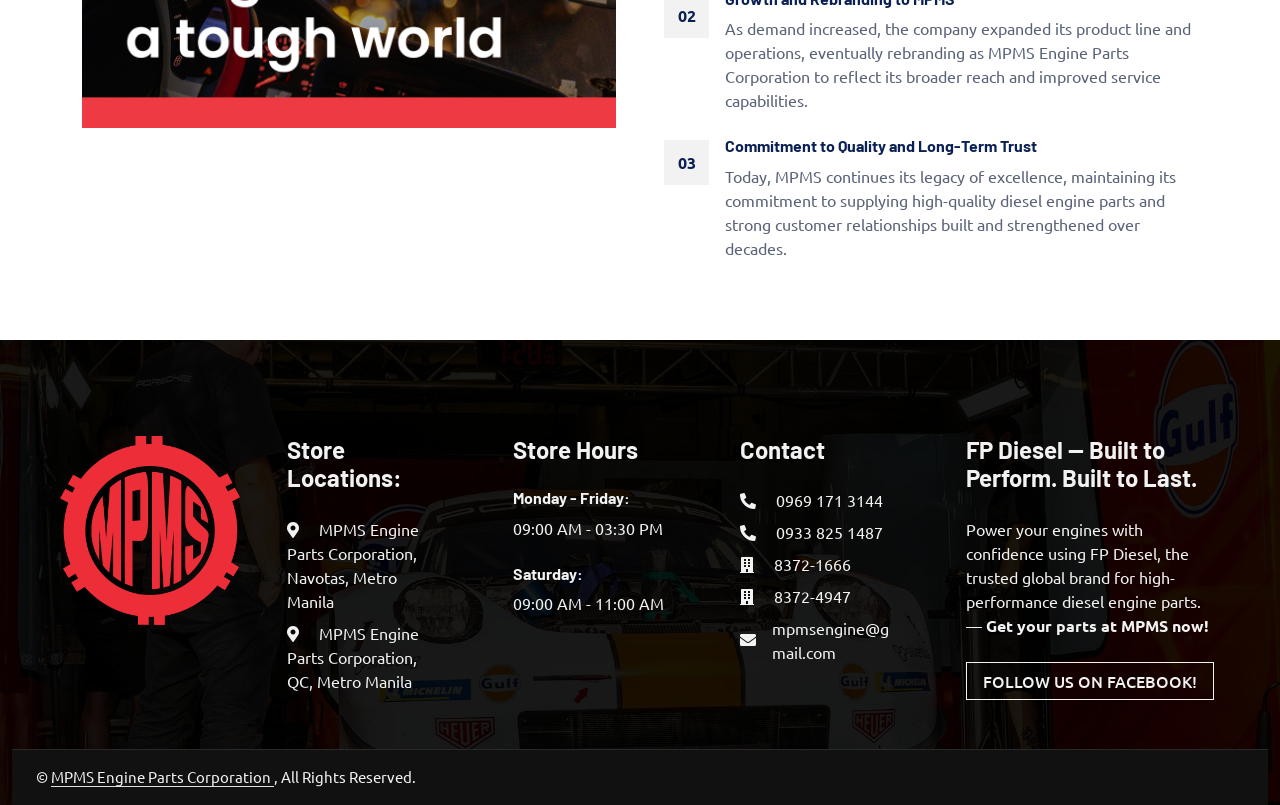
==== commit 43154774: "fixx" ====
--- a/about.html
+++ b/about.html
@@ -221,7 +221,7 @@
                 <img src="img/Cummins.png" alt="Cummins Logo">
                 <img src="img/Caterpillar.png" alt="Caterpillar Logo">
                 <img src="img/DetroitDiesel.png" alt="Detroit Diesel Logo">
-                <img src="img/fpdiesel.png" alt="FP Diesel Logo">
+                <img src="img/FPDiesel.png" alt="FP Diesel Logo">
 
                 <!-- MOBILE DUPLICATES ONLY -->
                 <img class="mobile-only" src="img/Cummins.png" alt="Cummins Logo">
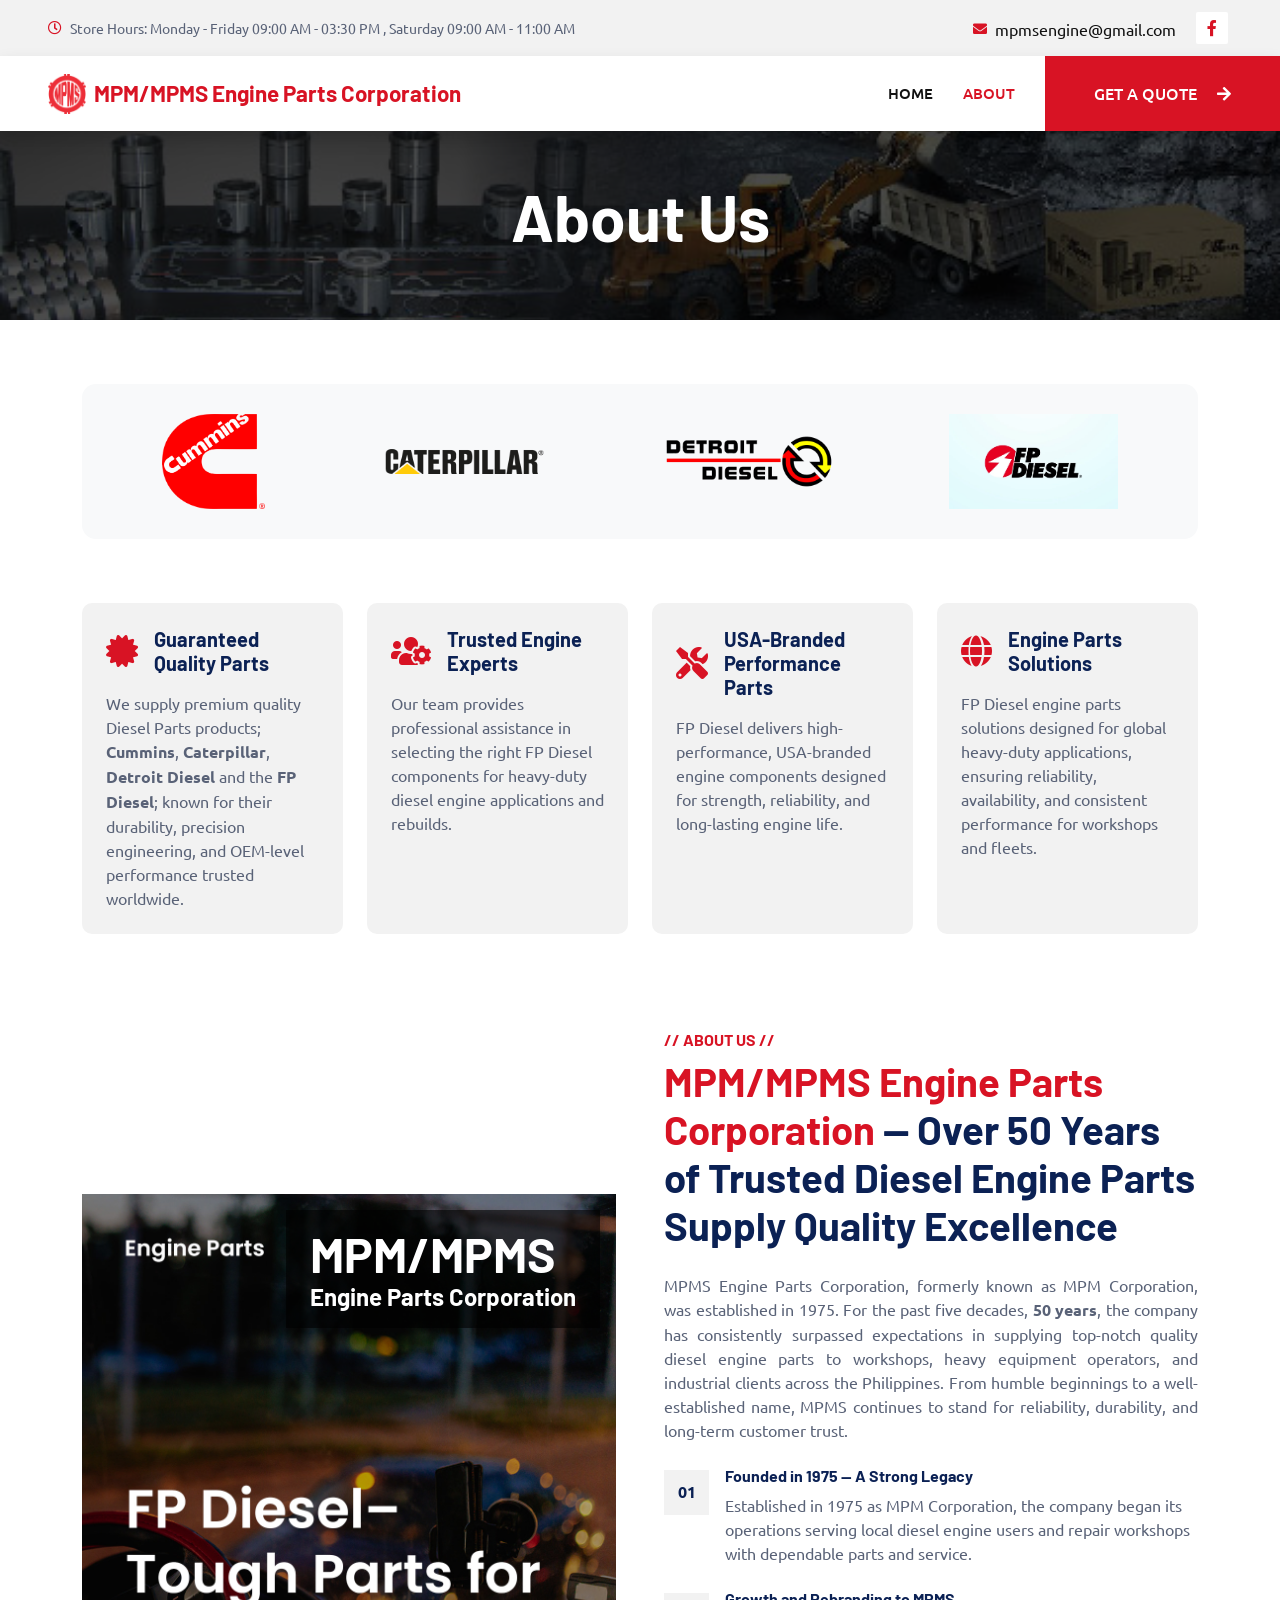
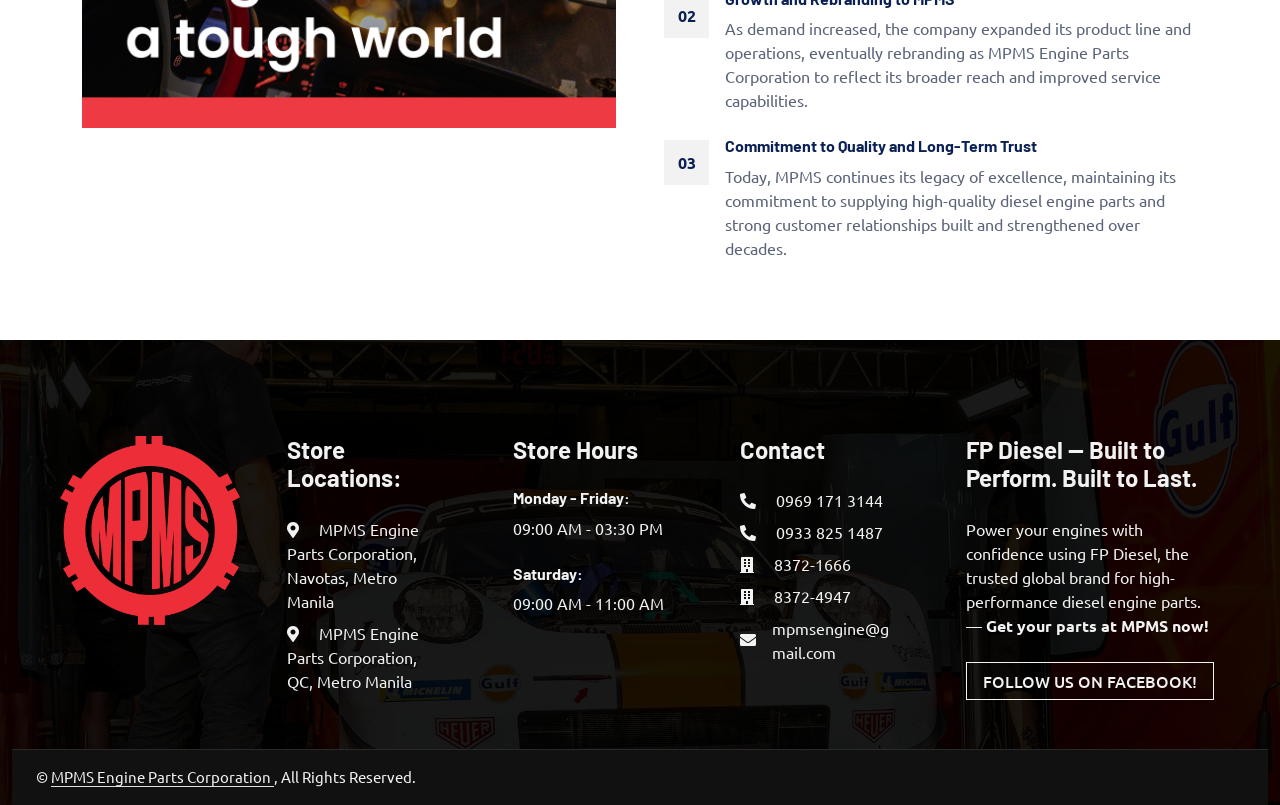
==== commit 365df265: "fixed" ====
--- a/about.html
+++ b/about.html
@@ -227,7 +227,7 @@
                 <img class="mobile-only" src="img/Cummins.png" alt="Cummins Logo">
                 <img class="mobile-only" src="img/Caterpillar.png" alt="Caterpillar Logo">
                 <img class="mobile-only" src="img/DetroitDiesel.png" alt="Detroit Diesel Logo">
-                <img class="mobile-only" src="img/fpdiesel.png" alt="FP Diesel Logo">
+                <img class="mobile-only" src="img/FPDiesel.png" alt="FP Diesel Logo">
 
             </div>
 
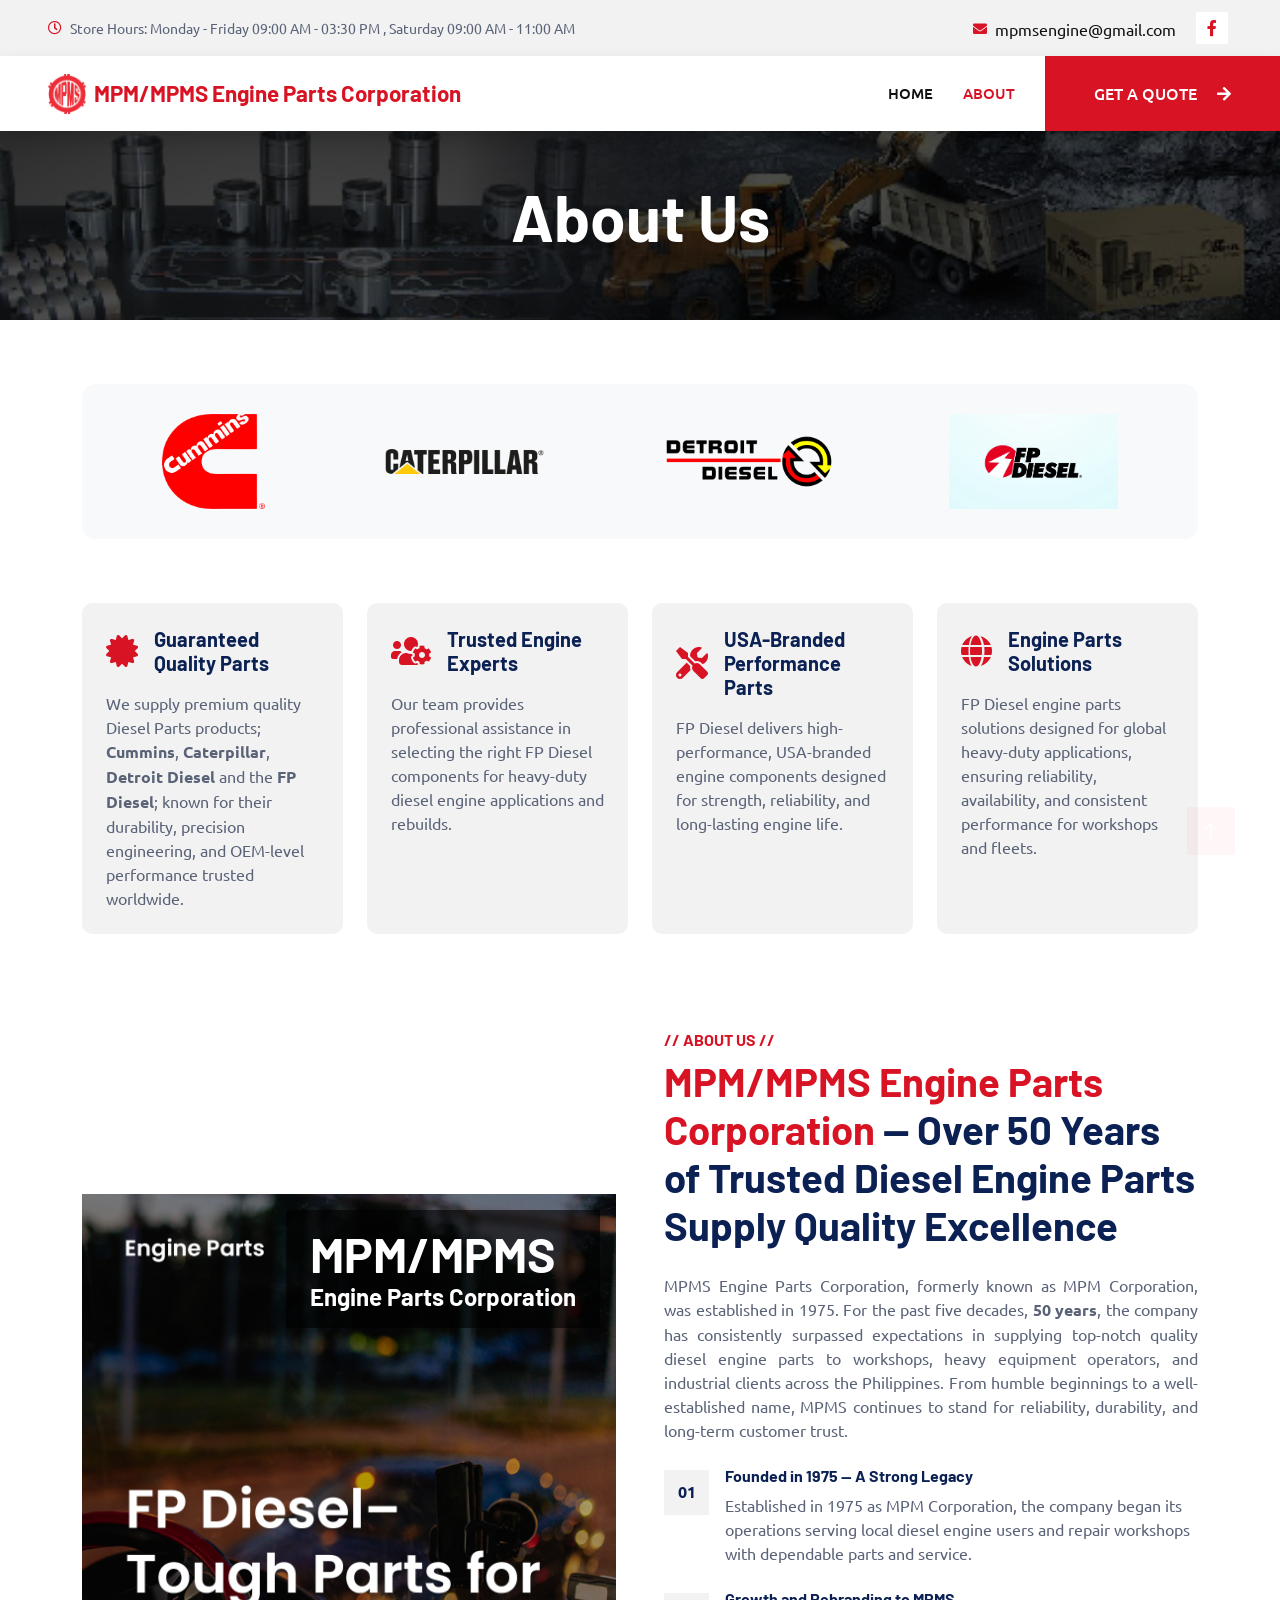
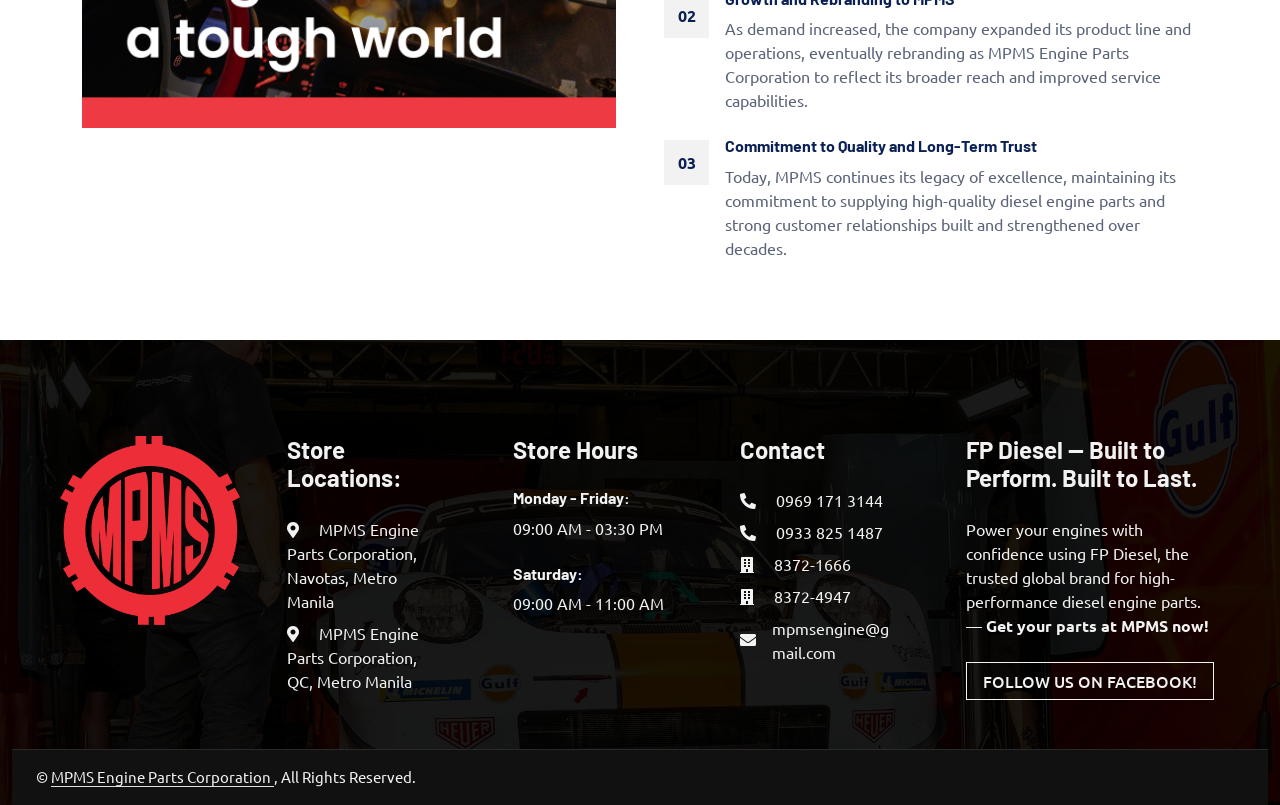
==== commit 57f9e119: "fix3" ====
--- a/about.html
+++ b/about.html
@@ -77,7 +77,7 @@
             <div class="h-100 d-inline-flex align-items-center">
 
                 <a class="btn btn-sm-square bg-white text-primary me-1"
-                   href="https://www.facebook.com/MPMSEnginePartsCorporation"
+                   href="https://www.facebook.com/profile.php?id=61590253961828"
                    target="_blank">
                     <i class="fab fa-facebook-f"></i>
                 </a>
@@ -728,7 +728,7 @@
 
                 <div class="d-flex pt-2">
                     <a class="btn btn-outline-light px-3"
-                       href="https://www.facebook.com/MPMSEnginePartsCorporation"
+                       href="https://www.facebook.com/profile.php?id=61590253961828"
                        target="_blank">
                         Follow Us on Facebook!
                     </a>
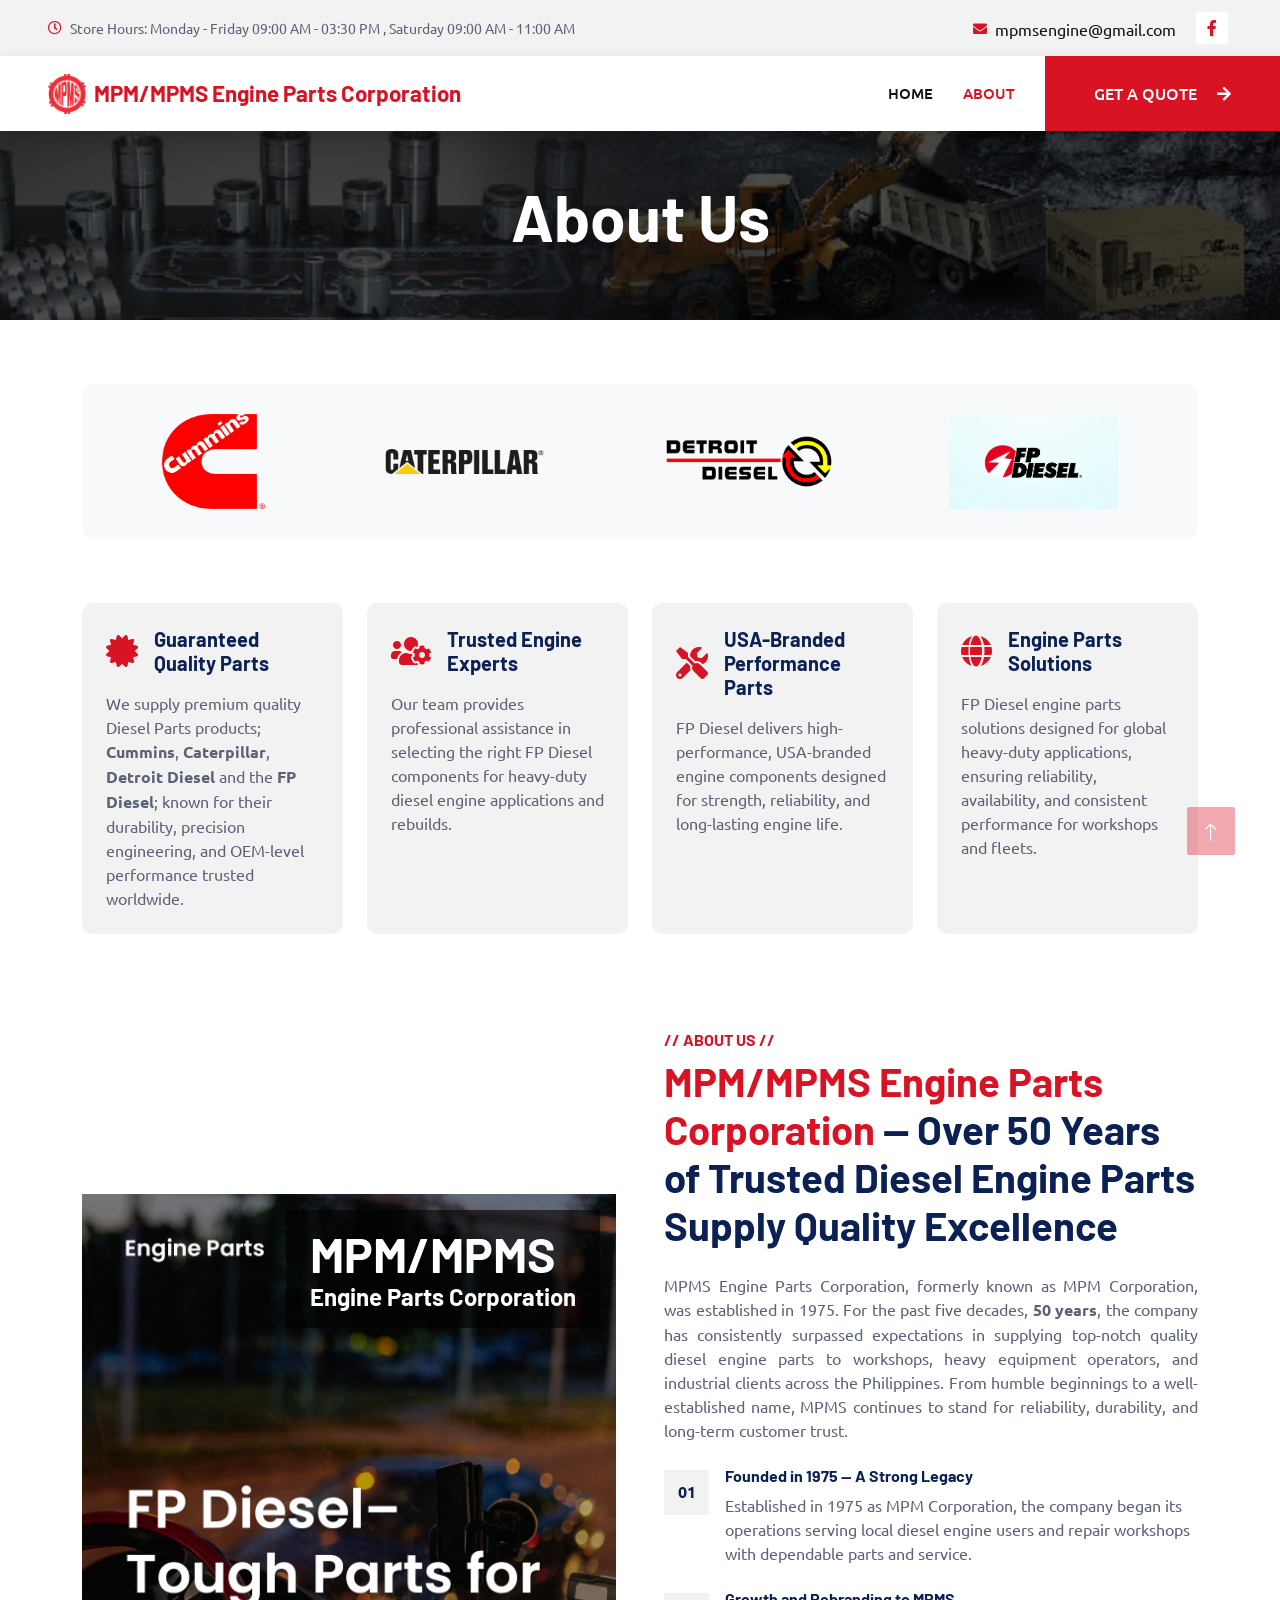
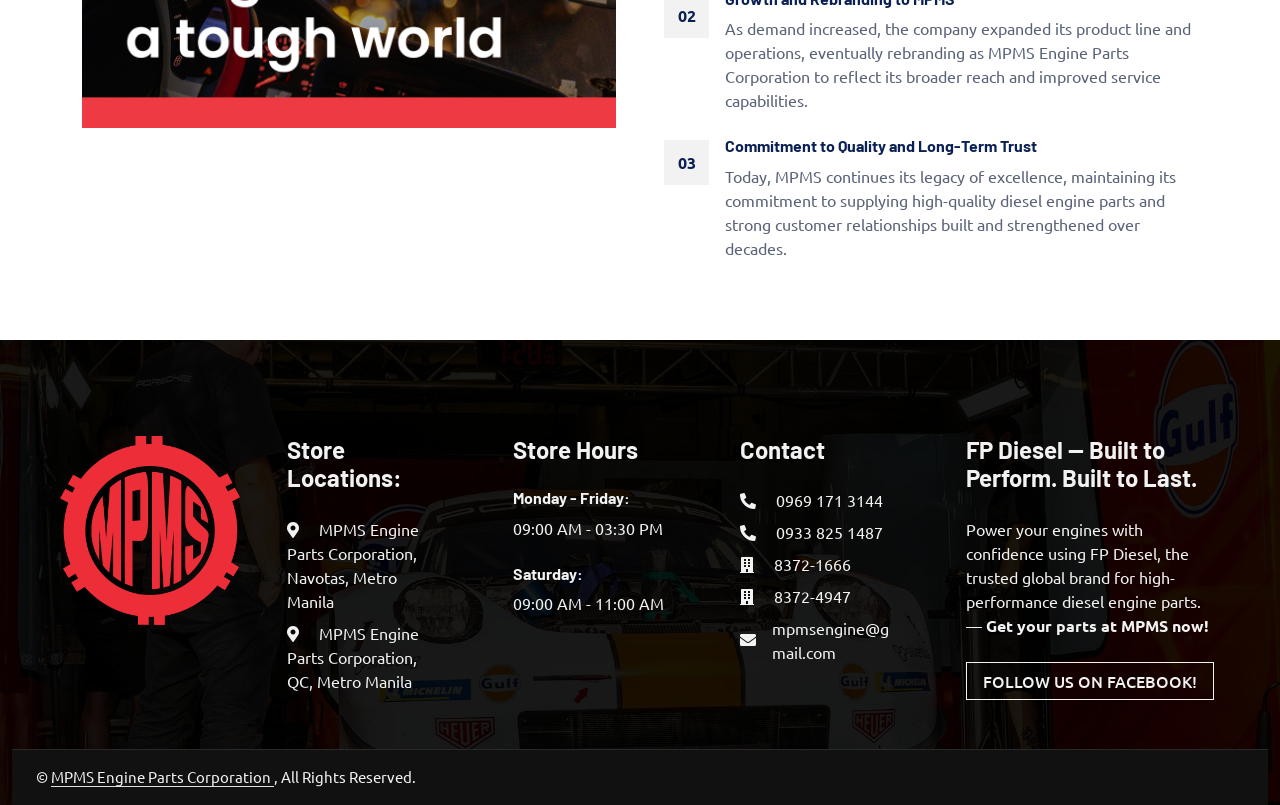
==== commit 70ce8332: "fiiiix" ====
--- a/about.html
+++ b/about.html
@@ -748,7 +748,7 @@
                 <div class="col-md-6 text-center text-md-start ps-lg-4">
                     &copy;
                     <a class="border-bottom text-light"
-                       href="https://www.facebook.com/MPMSEnginePartsCorporation">
+                       href="https://www.facebook.com/profile.php?id=61590253961828">
                         MPMS Engine Parts Corporation
                     </a>,
                     All Rights Reserved.
